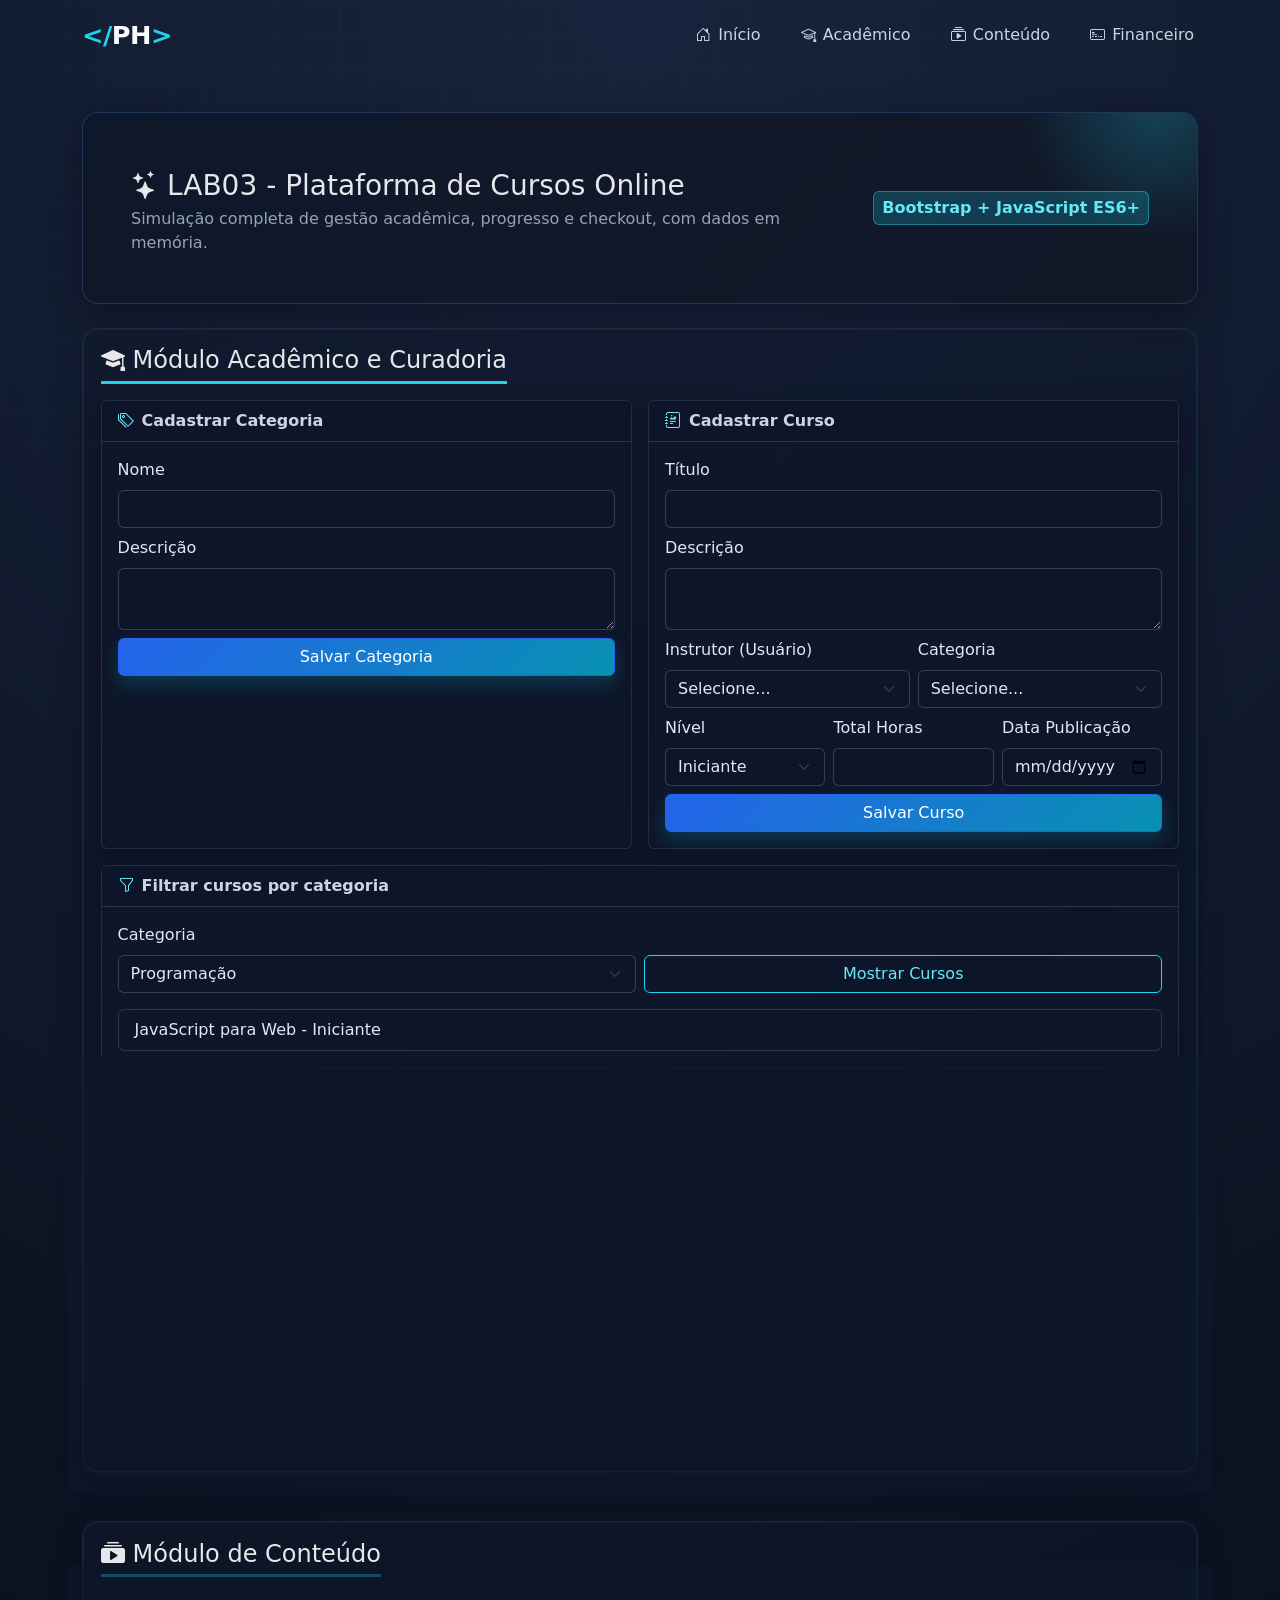
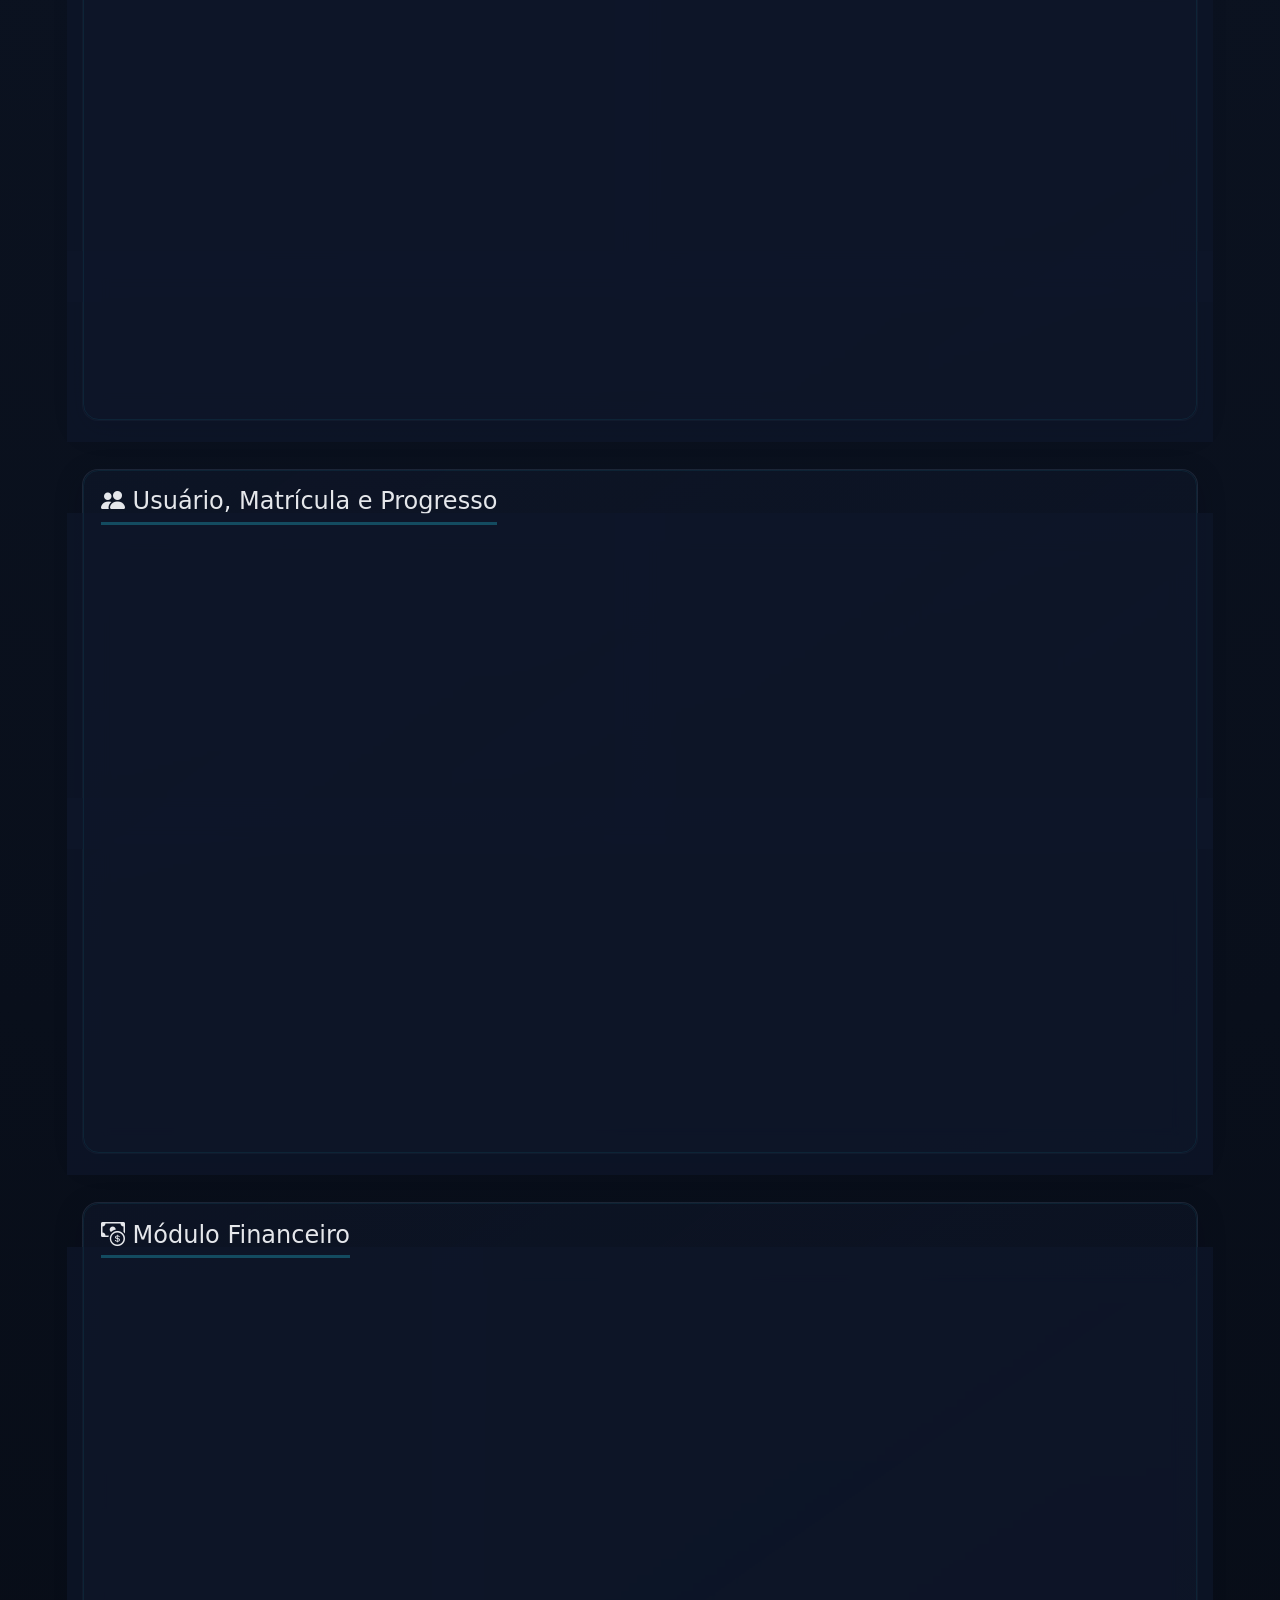
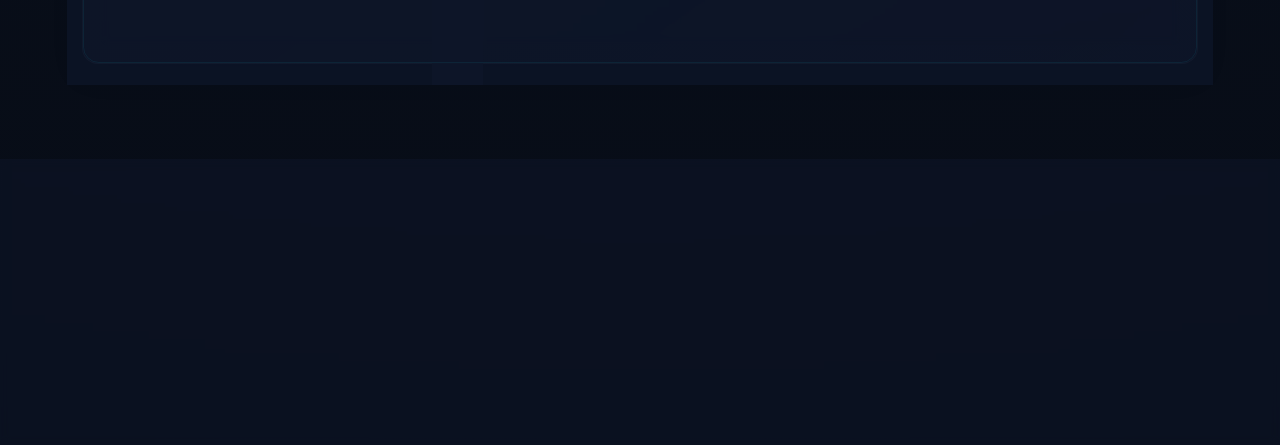
==== index.html @ 4f2972fe "Initial Commit" ====
<!doctype html>
<html lang="pt-BR">
  <head>
    <meta charset="UTF-8" />
    <meta name="viewport" content="width=device-width, initial-scale=1.0" />
    <title>LAB03 - Plataforma de Cursos</title>
    <link
      href="https://cdn.jsdelivr.net/npm/bootstrap@5.3.3/dist/css/bootstrap.min.css"
      rel="stylesheet"
      integrity="sha384-QWTKZyjpPEjISv5WaRU9OFeRpok6YctnYmDr5pNlyT2bRjXh0JMhjY6hW+ALEwIH"
      crossorigin="anonymous"
    />
    <link
      rel="stylesheet"
      href="https://cdn.jsdelivr.net/npm/bootstrap-icons@1.11.3/font/bootstrap-icons.min.css"
    />
    <link rel="stylesheet" href="./styles.css" />
  </head>
  <body class="bg-light">
    <!-- Navbar -->
    <nav id="siteHeader" class="app-header">
      <div class="container app-header-inner">
        <!-- Logo -->
        <a class="app-brand" href="#home" aria-label="Ir para início">
          <span class="brand-accent">&lt;/</span><span class="brand-name">PH</span
          ><span class="brand-accent">&gt;</span>
        </a>

        <!-- Botão mobile -->
        <button id="menuToggle" class="menu-toggle" type="button" aria-label="Alternar navegação">
          <span class="menu-line"></span>
          <span class="menu-line"></span>
          <span class="menu-line"></span>
        </button>

        <!-- Links da navbar -->
        <div id="headerNav" class="header-nav">
          <ul class="header-nav-list">
            <li><a class="header-link" href="#home"><i class="bi bi-house-door"></i><span>Início</span></a></li>
            <li><a class="header-link" href="#academico"><i class="bi bi-mortarboard"></i><span>Acadêmico</span></a></li>
            <li><a class="header-link" href="#conteudo"><i class="bi bi-collection-play"></i><span>Conteúdo</span></a></li>
            <li><a class="header-link" href="#financeiro"><i class="bi bi-credit-card-2-front"></i><span>Financeiro</span></a></li>
          </ul>
        </div>
      </div>
    </nav>

    <!-- Conteúdo principal -->
    <main id="home" class="container py-4">
      <!-- Hero -->
      <header class="mb-4 hero-panel p-4 p-md-5">
        <div class="d-flex flex-column flex-md-row align-items-md-center justify-content-between gap-3">
          <div>
            <h1 class="h3 mb-1 mt-2"><i class="bi bi-stars me-2"></i>LAB03 - Plataforma de Cursos Online</h1>
            <p class="text-secondary mb-0">
              Simulação completa de gestão acadêmica, progresso e checkout, com dados em memória.
            </p>
          </div>
          <span class="badge text-bg-primary p-2 fs-6">Bootstrap + JavaScript ES6+</span>
        </div>
      </header>

      <!-- Seção acadêmica -->
      <section id="academico" class="mb-5">
        <h2 class="h4 mb-3"><i class="bi bi-mortarboard-fill me-2"></i>Módulo Acadêmico e Curadoria</h2>
        <div class="row g-3">
          <div class="col-12 col-lg-6">
            <div class="card h-100">
              <div class="card-header"><i class="bi bi-tags me-2"></i>Cadastrar Categoria</div>
              <div class="card-body">
                <form id="categoriaForm" class="row g-2">
                  <div class="col-12">
                    <label for="categoriaNome" class="form-label">Nome</label>
                    <input id="categoriaNome" class="form-control" required />
                  </div>
                  <div class="col-12">
                    <label for="categoriaDescricao" class="form-label">Descrição</label>
                    <textarea id="categoriaDescricao" class="form-control" rows="2"></textarea>
                  </div>
                  <div class="col-12">
                    <button class="btn btn-primary w-100" type="submit">Salvar Categoria</button>
                  </div>
                </form>
              </div>
            </div>
          </div>

          <div class="col-12 col-lg-6">
            <div class="card h-100">
              <div class="card-header"><i class="bi bi-journal-richtext me-2"></i>Cadastrar Curso</div>
              <div class="card-body">
                <form id="cursoForm" class="row g-2">
                  <div class="col-12">
                    <label for="cursoTitulo" class="form-label">Título</label>
                    <input id="cursoTitulo" class="form-control" required />
                  </div>
                  <div class="col-12">
                    <label for="cursoDescricao" class="form-label">Descrição</label>
                    <textarea id="cursoDescricao" class="form-control" rows="2"></textarea>
                  </div>
                  <div class="col-md-6">
                    <label for="cursoInstrutor" class="form-label">Instrutor (Usuário)</label>
                    <select id="cursoInstrutor" class="form-select" required></select>
                  </div>
                  <div class="col-md-6">
                    <label for="cursoCategoria" class="form-label">Categoria</label>
                    <select id="cursoCategoria" class="form-select" required></select>
                  </div>
                  <div class="col-md-4">
                    <label for="cursoNivel" class="form-label">Nível</label>
                    <select id="cursoNivel" class="form-select">
                      <option>Iniciante</option>
                      <option>Intermediário</option>
                      <option>Avançado</option>
                    </select>
                  </div>
                  <div class="col-md-4">
                    <label for="cursoHoras" class="form-label">Total Horas</label>
                    <input id="cursoHoras" type="number" min="0" step="0.5" class="form-control" />
                  </div>
                  <div class="col-md-4">
                    <label for="cursoData" class="form-label">Data Publicação</label>
                    <input id="cursoData" type="date" class="form-control" />
                  </div>
                  <div class="col-12">
                    <button class="btn btn-primary w-100" type="submit">Salvar Curso</button>
                  </div>
                </form>
              </div>
            </div>
          </div>

          <div class="col-12">
            <div class="card">
              <div class="card-header"><i class="bi bi-funnel me-2"></i>Filtrar cursos por categoria</div>
              <div class="card-body">
                <div class="row g-2 align-items-end">
                  <div class="col-12 col-md-6">
                    <label for="filtroCategoria" class="form-label">Categoria</label>
                    <select id="filtroCategoria" class="form-select"></select>
                  </div>
                  <div class="col-12 col-md-6">
                    <button id="btnFiltrarCursos" class="btn btn-outline-primary w-100" type="button">
                      Mostrar Cursos
                    </button>
                  </div>
                </div>
                <ul id="listaCursosCategoria" class="list-group mt-3"></ul>
              </div>
            </div>
          </div>

          <div class="col-12 col-lg-6">
            <div class="card h-100">
              <div class="card-header"><i class="bi bi-signpost-2 me-2"></i>Cadastrar Trilha</div>
              <div class="card-body">
                <form id="trilhaForm" class="row g-2">
                  <div class="col-12">
                    <label for="trilhaTitulo" class="form-label">Título</label>
                    <input id="trilhaTitulo" class="form-control" required />
                  </div>
                  <div class="col-12">
                    <label for="trilhaDescricao" class="form-label">Descrição</label>
                    <textarea id="trilhaDescricao" class="form-control" rows="2"></textarea>
                  </div>
                  <div class="col-12">
                    <label for="trilhaCategoria" class="form-label">Categoria</label>
                    <select id="trilhaCategoria" class="form-select" required></select>
                  </div>
                  <div class="col-12">
                    <button class="btn btn-primary w-100" type="submit">Salvar Trilha</button>
                  </div>
                </form>
              </div>
            </div>
          </div>

          <div class="col-12 col-lg-6">
            <div class="card h-100">
              <div class="card-header"><i class="bi bi-diagram-3 me-2"></i>Associar Curso à Trilha</div>
              <div class="card-body">
                <form id="trilhaCursoForm" class="row g-2">
                  <div class="col-md-5">
                    <label for="assocTrilha" class="form-label">Trilha</label>
                    <select id="assocTrilha" class="form-select" required></select>
                  </div>
                  <div class="col-md-5">
                    <label for="assocCurso" class="form-label">Curso</label>
                    <select id="assocCurso" class="form-select" required></select>
                  </div>
                  <div class="col-md-2">
                    <label for="assocOrdem" class="form-label">Ordem</label>
                    <input id="assocOrdem" type="number" min="1" class="form-control" required />
                  </div>
                  <div class="col-12">
                    <button class="btn btn-primary w-100" type="submit">Associar</button>
                  </div>
                </form>
                <ul id="listaTrilhaCursos" class="list-group mt-3"></ul>
              </div>
            </div>
          </div>
        </div>
      </section>

      <!-- Seção de conteúdo -->
      <section id="conteudo" class="mb-5">
        <h2 class="h4 mb-3"><i class="bi bi-collection-play-fill me-2"></i>Módulo de Conteúdo</h2>
        <div class="row g-3">
          <div class="col-12 col-lg-6">
            <div class="card h-100">
              <div class="card-header"><i class="bi bi-folder2-open me-2"></i>Adicionar Módulo</div>
              <div class="card-body">
                <form id="moduloForm" class="row g-2">
                  <div class="col-md-6">
                    <label for="moduloCurso" class="form-label">Curso</label>
                    <select id="moduloCurso" class="form-select" required></select>
                  </div>
                  <div class="col-md-4">
                    <label for="moduloTitulo" class="form-label">Título</label>
                    <input id="moduloTitulo" class="form-control" required />
                  </div>
                  <div class="col-md-2">
                    <label for="moduloOrdem" class="form-label">Ordem</label>
                    <input id="moduloOrdem" type="number" min="1" class="form-control" required />
                  </div>
                  <div class="col-12">
                    <button class="btn btn-primary w-100" type="submit">Adicionar Módulo</button>
                  </div>
                </form>
              </div>
            </div>
          </div>

          <div class="col-12 col-lg-6">
            <div class="card h-100">
              <div class="card-header"><i class="bi bi-play-circle me-2"></i>Adicionar Aula</div>
              <div class="card-body">
                <form id="aulaForm" class="row g-2">
                  <div class="col-md-5">
                    <label for="aulaModulo" class="form-label">Módulo</label>
                    <select id="aulaModulo" class="form-select" required></select>
                  </div>
                  <div class="col-md-3">
                    <label for="aulaTitulo" class="form-label">Título</label>
                    <input id="aulaTitulo" class="form-control" required />
                  </div>
                  <div class="col-md-2">
                    <label for="aulaTipo" class="form-label">Tipo</label>
                    <select id="aulaTipo" class="form-select">
                      <option>Vídeo</option>
                      <option>Texto</option>
                      <option>Quiz</option>
                    </select>
                  </div>
                  <div class="col-md-2">
                    <label for="aulaOrdem" class="form-label">Ordem</label>
                    <input id="aulaOrdem" type="number" min="1" class="form-control" required />
                  </div>
                  <div class="col-md-8">
                    <label for="aulaUrl" class="form-label">URL Conteúdo</label>
                    <input id="aulaUrl" type="url" class="form-control" required />
                  </div>
                  <div class="col-md-4">
                    <label for="aulaDuracao" class="form-label">Duração (min)</label>
                    <input id="aulaDuracao" type="number" min="1" class="form-control" required />
                  </div>
                  <div class="col-12">
                    <button class="btn btn-primary w-100" type="submit">Adicionar Aula</button>
                  </div>
                </form>
              </div>
            </div>
          </div>

          <div class="col-12">
            <div class="card">
              <div class="card-header"><i class="bi bi-diagram-2 me-2"></i>Estrutura do Curso (Módulos e Aulas)</div>
              <div class="card-body">
                <div class="table-responsive">
                  <table class="table table-sm align-middle">
                    <thead>
                      <tr>
                        <th>Curso</th>
                        <th>Módulo</th>
                        <th>Aula</th>
                        <th>Tipo</th>
                        <th>Ordem</th>
                        <th>Duração</th>
                      </tr>
                    </thead>
                    <tbody id="tabelaConteudoBody"></tbody>
                  </table>
                </div>
              </div>
            </div>
          </div>
        </div>
      </section>

      <!-- Seção de usuários -->
      <section id="usuarios" class="mb-5">
        <h2 class="h4 mb-3"><i class="bi bi-people-fill me-2"></i>Usuário, Matrícula e Progresso</h2>
        <div class="row g-3">
          <div class="col-12 col-lg-6">
            <div class="card h-100">
              <div class="card-header"><i class="bi bi-person-plus me-2"></i>Cadastro de Usuário</div>
              <div class="card-body">
                <form id="usuarioForm" class="row g-2">
                  <div class="col-12">
                    <label for="usuarioNome" class="form-label">Nome completo</label>
                    <input id="usuarioNome" class="form-control" required />
                  </div>
                  <div class="col-md-7">
                    <label for="usuarioEmail" class="form-label">E-mail</label>
                    <input id="usuarioEmail" type="email" class="form-control" required />
                  </div>
                  <div class="col-md-5">
                    <label for="usuarioSenha" class="form-label">Senha</label>
                    <input id="usuarioSenha" type="password" minlength="6" class="form-control" required />
                  </div>
                  <div class="col-12">
                    <button class="btn btn-primary w-100" type="submit">Cadastrar Usuário</button>
                  </div>
                </form>
              </div>
            </div>
          </div>

          <div class="col-12 col-lg-6">
            <div class="card h-100">
              <div class="card-header"><i class="bi bi-person-check me-2"></i>Matrícula em Curso</div>
              <div class="card-body">
                <form id="matriculaForm" class="row g-2">
                  <div class="col-md-6">
                    <label for="matriculaUsuario" class="form-label">Usuário</label>
                    <select id="matriculaUsuario" class="form-select" required></select>
                  </div>
                  <div class="col-md-6">
                    <label for="matriculaCurso" class="form-label">Curso</label>
                    <select id="matriculaCurso" class="form-select" required></select>
                  </div>
                  <div class="col-12">
                    <button class="btn btn-primary w-100" type="submit">Matricular</button>
                  </div>
                </form>
                <ul id="listaMatriculas" class="list-group mt-3"></ul>
              </div>
            </div>
          </div>

          <div class="col-12">
            <div class="card">
              <div class="card-header"><i class="bi bi-award me-2"></i>Controle de Progresso e Certificado</div>
              <div class="card-body">
                <form id="progressoForm" class="row g-2 mb-3">
                  <div class="col-md-4">
                    <label for="progressoUsuario" class="form-label">Usuário</label>
                    <select id="progressoUsuario" class="form-select" required></select>
                  </div>
                  <div class="col-md-4">
                    <label for="progressoAula" class="form-label">Aula</label>
                    <select id="progressoAula" class="form-select" required></select>
                  </div>
                  <div class="col-md-4">
                    <label for="progressoStatus" class="form-label">Status</label>
                    <select id="progressoStatus" class="form-select">
                      <option>Concluído</option>
                      <option>Em andamento</option>
                    </select>
                  </div>
                  <div class="col-12">
                    <button class="btn btn-primary w-100" type="submit">Atualizar Progresso</button>
                  </div>
                </form>

                <div class="table-responsive mb-3">
                  <table class="table table-sm">
                    <thead>
                      <tr>
                        <th>Usuário</th>
                        <th>Aula</th>
                        <th>Status</th>
                        <th>Conclusão</th>
                      </tr>
                    </thead>
                    <tbody id="tabelaProgressoBody"></tbody>
                  </table>
                </div>

                <button
                  type="button"
                  class="btn btn-success"
                  data-bs-toggle="modal"
                  data-bs-target="#certificadoModal"
                >
                  Gerar Certificado
                </button>
              </div>
            </div>
          </div>
        </div>
      </section>

      <!-- Seção financeira -->
      <section id="financeiro" class="mb-5">
        <h2 class="h4 mb-3"><i class="bi bi-cash-coin me-2"></i>Módulo Financeiro</h2>
        <div class="row g-3">
          <div class="col-12 col-lg-4">
            <div class="card h-100">
              <div class="card-header"><i class="bi bi-card-checklist me-2"></i>Cadastrar Plano</div>
              <div class="card-body">
                <form id="planoForm" class="row g-2">
                  <div class="col-12">
                    <label for="planoNome" class="form-label">Nome</label>
                    <input id="planoNome" class="form-control" required />
                  </div>
                  <div class="col-12">
                    <label for="planoDescricao" class="form-label">Descrição</label>
                    <textarea id="planoDescricao" class="form-control" rows="2"></textarea>
                  </div>
                  <div class="col-6">
                    <label for="planoPreco" class="form-label">Preço</label>
                    <input id="planoPreco" type="number" min="0" step="0.01" class="form-control" required />
                  </div>
                  <div class="col-6">
                    <label for="planoDuracao" class="form-label">Meses</label>
                    <input id="planoDuracao" type="number" min="1" class="form-control" required />
                  </div>
                  <div class="col-12">
                    <button class="btn btn-primary w-100" type="submit">Salvar Plano</button>
                  </div>
                </form>
              </div>
            </div>
          </div>

          <div class="col-12 col-lg-8">
            <div class="card h-100">
              <div class="card-header"><i class="bi bi-bag-check me-2"></i>Checkout (Assinatura e Pagamento)</div>
              <div class="card-body">
                <form id="checkoutForm" class="row g-2">
                  <div class="col-md-4">
                    <label for="checkoutUsuario" class="form-label">Usuário</label>
                    <select id="checkoutUsuario" class="form-select" required></select>
                  </div>
                  <div class="col-md-4">
                    <label for="checkoutPlano" class="form-label">Plano</label>
                    <select id="checkoutPlano" class="form-select" required></select>
                  </div>
                  <div class="col-md-4">
                    <label for="checkoutMetodo" class="form-label">Método de pagamento</label>
                    <select id="checkoutMetodo" class="form-select">
                      <option>PIX</option>
                      <option>Cartão</option>
                      <option>Boleto</option>
                    </select>
                  </div>
                  <div class="col-12">
                    <button class="btn btn-primary w-100" type="submit"><i class="bi bi-shield-check me-2"></i>Finalizar Checkout</button>
                  </div>
                </form>

                <div class="table-responsive mt-3">
                  <table class="table table-sm">
                    <thead>
                      <tr>
                        <th>Usuário</th>
                        <th>Plano</th>
                        <th>Valor</th>
                        <th>Método</th>
                        <th>Transação</th>
                        <th>Data</th>
                      </tr>
                    </thead>
                    <tbody id="tabelaPagamentosBody"></tbody>
                  </table>
                </div>
              </div>
            </div>
          </div>
        </div>
      </section>
    </main>

    <!-- Footer -->
    <footer class="site-footer mt-4">
      <div class="container py-5">
        <div class="row g-4 align-items-center">
          <!-- Logo -->
          <div class="col-12 col-md-4 text-center text-md-start">
            <a class="footer-brand" href="#home" aria-label="Ir para início">
              <span class="brand-accent">&lt;/</span>PH<span class="brand-accent">&gt;</span>
            </a>
          </div>

          <!-- Navegação -->
          <div class="col-12 col-md-4">
            <nav aria-label="Navegação do rodapé">
              <ul class="footer-nav">
                <li><a href="#home">Início</a></li>
                <li><a href="#academico">Acadêmico</a></li>
                <li><a href="#conteudo">Conteúdo</a></li>
                <li><a href="#financeiro">Financeiro</a></li>
              </ul>
            </nav>
          </div>

          <!-- Redes sociais -->
          <div class="col-12 col-md-4">
            <div class="footer-social">
              <a href="https://github.com/PhTheDev" target="_blank" rel="noopener noreferrer" aria-label="GitHub">
                <i class="bi bi-github" aria-hidden="true"></i>
              </a>
              <a
                href="https://www.linkedin.com/in/pedro-henrique-faria-6b22932a7/"
                target="_blank"
                rel="noopener noreferrer"
                aria-label="LinkedIn"
              >
                <i class="bi bi-linkedin" aria-hidden="true"></i>
              </a>
              <a
                href="https://www.instagram.com/phfaria02/"
                target="_blank"
                rel="noopener noreferrer"
                aria-label="Instagram"
              >
                <i class="bi bi-instagram" aria-hidden="true"></i>
              </a>
            </div>
          </div>
        </div>

        <!-- Copyright -->
        <div class="footer-copy">
          <p class="mb-1">© <span id="currentYear"></span> Pedro Henrique. Todos os direitos reservados.</p>
          <p class="mb-0 small">Desenvolvido com <span class="footer-heart">❤</span> usando HTML, CSS e JavaScript <br> para o trabalho de Tecnologia de Construcao de Software <br> do 7° periodo do curso de Engenharia da Computação</p>
        </div>
      </div>
    </footer>

    <!-- Modal de certificado -->
    <div class="modal fade" id="certificadoModal" tabindex="-1" aria-hidden="true">
      <div class="modal-dialog modal-dialog-centered">
        <div class="modal-content">
          <div class="modal-header">
            <h3 class="modal-title h5">Certificado</h3>
            <button type="button" class="btn-close" data-bs-dismiss="modal" aria-label="Fechar"></button>
          </div>
          <div class="modal-body">
            <form id="certificadoForm" class="row g-2 mb-3">
              <div class="col-12">
                <label for="certificadoUsuario" class="form-label">Usuário</label>
                <select id="certificadoUsuario" class="form-select" required></select>
              </div>
              <div class="col-12">
                <label for="certificadoCurso" class="form-label">Curso</label>
                <select id="certificadoCurso" class="form-select" required></select>
              </div>
              <div class="col-12">
                <button class="btn btn-success w-100" type="submit"><i class="bi bi-patch-check me-2"></i>Emitir Certificado</button>
              </div>
            </form>
            <div id="certificadoOutput" class="border rounded p-3 bg-light-subtle small"></div>
          </div>
        </div>
      </div>
    </div>

    <script
      src="https://cdn.jsdelivr.net/npm/bootstrap@5.3.3/dist/js/bootstrap.bundle.min.js"
      integrity="sha384-YvpcrYf0tY3lHB60NNkmXc5s9fDVZLESaAA55NDzOxhy9GkcIdslK1eN7N6jIeHz"
      crossorigin="anonymous"
    ></script>
    <script src="./app.js"></script>
  </body>
</html>
---- styles.css ----
:root {
  --accent: #22d3ee;
  --accent-strong: #06b6d4;
  --bg-deep: #070c16;
  --bg-card: rgba(15, 23, 42, 0.72);
  --text-main: #e2e8f0;
  --text-muted: #94a3b8;
  --border-soft: rgba(100, 116, 139, 0.3);
}

* {
  scrollbar-width: thin;
  scrollbar-color: rgba(34, 211, 238, 0.45) rgba(15, 23, 42, 0.35);
}

body {
  min-height: 100vh;
  background: radial-gradient(circle at top, #18243d 0%, #0b1220 45%, #070c16 100%);
  color: #e5e7eb;
  padding-top: 88px;
}

body::before {
  content: "";
  position: fixed;
  inset: 0;
  pointer-events: none;
  background-image: linear-gradient(rgba(148, 163, 184, 0.04) 1px, transparent 1px),
    linear-gradient(90deg, rgba(148, 163, 184, 0.04) 1px, transparent 1px);
  background-size: 34px 34px;
  mask-image: radial-gradient(circle at 30% 0%, #000 0%, transparent 70%);
}

.app-header {
  position: fixed;
  top: 0;
  left: 0;
  right: 0;
  z-index: 1050;
  background: transparent;
  border-bottom: 1px solid transparent;
  transition: background-color 0.3s ease, backdrop-filter 0.3s ease, border-color 0.3s ease;
}

.app-header.is-scrolled,
.app-header.is-open {
  background: rgba(17, 24, 39, 0.9);
  backdrop-filter: blur(8px);
  border-bottom-color: rgba(51, 65, 85, 0.7);
}

.app-header-inner {
  display: flex;
  align-items: center;
  justify-content: space-between;
  padding-top: 1rem;
  padding-bottom: 1rem;
}

.app-brand {
  position: relative;
  display: inline-flex;
  align-items: center;
  font-size: clamp(1.5rem, 2vw, 1.9rem);
  font-weight: 700;
  letter-spacing: -0.02em;
  color: #f8fafc;
  text-decoration: none;
}

.brand-accent {
  color: #22d3ee;
  transition: color 0.3s ease;
}

.brand-name {
  color: #f8fafc;
  transition: color 0.3s ease;
}

.app-brand:hover .brand-accent {
  color: #f8fafc;
}

.app-brand:hover .brand-name {
  color: #22d3ee;
}

.app-brand::after {
  content: "";
  position: absolute;
  left: 0;
  bottom: -4px;
  width: 0;
  height: 2px;
  background: #22d3ee;
  transition: width 0.3s ease;
}

.app-brand:hover::after {
  width: 100%;
}

.menu-toggle {
  display: none;
  width: 2.75rem;
  height: 2.75rem;
  padding: 0;
  border: 0;
  border-radius: 0.65rem;
  background: transparent;
  align-items: center;
  justify-content: center;
  flex-direction: column;
  gap: 0.34rem;
}

.menu-toggle:hover {
  background: rgba(30, 41, 59, 0.5);
}

.menu-line {
  display: block;
  width: 1.35rem;
  height: 2px;
  border-radius: 999px;
  background: #f8fafc;
  transition: transform 0.3s ease, opacity 0.3s ease;
}

.app-header.is-open .menu-line:nth-child(1) {
  transform: translateY(6px) rotate(45deg);
}

.app-header.is-open .menu-line:nth-child(2) {
  opacity: 0;
}

.app-header.is-open .menu-line:nth-child(3) {
  transform: translateY(-6px) rotate(-45deg);
}

.header-nav {
  display: block;
}

.header-nav-list {
  display: flex;
  align-items: center;
  gap: 2rem;
  margin: 0;
  padding: 0;
  list-style: none;
}

.header-link {
  position: relative;
  display: inline-flex;
  align-items: center;
  gap: 0.45rem;
  padding: 0.4rem 0.25rem;
  color: #cbd5e1;
  text-decoration: none;
  transition: color 0.3s ease;
}

.header-link:hover {
  color: #ffffff;
}

.header-link::after {
  content: "";
  position: absolute;
  left: 0;
  bottom: 0;
  width: 0;
  height: 2px;
  background: #22d3ee;
  transition: width 0.3s ease;
}

.header-link:hover::after {
  width: 100%;
}

.header-link i {
  font-size: 0.95rem;
}

main.container {
  position: relative;
  z-index: 1;
}

section {
  position: relative;
  padding: 1.1rem;
  border: 1px solid rgba(71, 85, 105, 0.28);
  border-radius: 1rem;
  background: linear-gradient(145deg, rgba(15, 23, 42, 0.62), rgba(15, 23, 42, 0.45));
  box-shadow: 0 8px 28px rgba(2, 6, 23, 0.24);
}

section::after {
  content: "";
  position: absolute;
  inset: 0;
  border-radius: inherit;
  border: 1px solid rgba(34, 211, 238, 0.08);
  pointer-events: none;
}

@media (max-width: 767.98px) {
  body {
    padding-top: 78px;
  }

  .menu-toggle {
    display: inline-flex;
  }

  .header-nav {
    display: none;
    width: 100%;
    margin-top: 0.85rem;
  }

  .header-nav.is-open {
    display: block;
  }

  .header-nav-list {
    flex-direction: column;
    align-items: stretch;
    gap: 0.3rem;
  }

  .header-link {
    width: 100%;
    padding: 0.6rem 0.8rem;
    border-radius: 0.55rem;
    text-align: center;
  }

  .header-link:hover {
    background: rgba(30, 41, 59, 0.45);
  }

  section {
    padding: 0.9rem;
    border-radius: 0.85rem;
  }
}

.logo-mark {
  display: inline-flex;
  align-items: center;
  justify-content: center;
  padding: 0.2rem 0.55rem;
  border-radius: 999px;
  border: 1px solid rgba(34, 211, 238, 0.7);
  background-color: rgba(34, 211, 238, 0.15);
  color: #67e8f9;
  font-family: Consolas, "Courier New", monospace;
  font-size: 0.88rem;
  letter-spacing: 0.02em;
}

.hero-panel {
  border-radius: 1rem;
  border: 1px solid rgba(96, 165, 250, 0.22);
  background: linear-gradient(135deg, rgba(15, 23, 42, 0.95), rgba(17, 24, 39, 0.92));
  box-shadow: 0 10px 32px rgba(2, 6, 23, 0.45);
  position: relative;
  overflow: hidden;
}

.hero-panel::before {
  content: "";
  position: absolute;
  width: 320px;
  height: 320px;
  right: -120px;
  top: -170px;
  border-radius: 50%;
  background: radial-gradient(circle, rgba(34, 211, 238, 0.24), transparent 60%);
  pointer-events: none;
}

.hero-logo {
  display: inline-block;
  padding: 0.3rem 0.75rem;
  border-radius: 999px;
  background: rgba(34, 211, 238, 0.16);
  color: #67e8f9;
  font-weight: 700;
  font-family: Consolas, "Courier New", monospace;
}

section > h2 {
  display: inline-block;
  margin-bottom: 1rem;
  padding-bottom: 0.35rem;
  color: #c7d2fe;
  border-bottom: 3px solid #22d3ee;
}

.card-header {
  font-weight: 600;
  color: #cbd5e1;
  background: rgba(15, 23, 42, 0.78);
  border-bottom: 1px solid rgba(100, 116, 139, 0.35);
}

.card-header i {
  color: #67e8f9;
}

.card {
  border: 1px solid rgba(100, 116, 139, 0.25);
  background: rgba(15, 23, 42, 0.72);
  box-shadow: 0 6px 22px rgba(2, 6, 23, 0.35);
  backdrop-filter: blur(4px);
  transition: transform 0.28s ease, box-shadow 0.28s ease, border-color 0.28s ease;
}

.card:hover {
  transform: translateY(-3px);
  border-color: rgba(34, 211, 238, 0.38);
  box-shadow: 0 14px 34px rgba(2, 6, 23, 0.44);
}

.card .form-label,
.card p,
.card th,
.card td,
.card .list-group-item {
  color: #e2e8f0;
}

.text-secondary {
  color: #94a3b8 !important;
}

.badge.text-bg-primary {
  background: rgba(34, 211, 238, 0.2) !important;
  color: #67e8f9 !important;
  border: 1px solid rgba(34, 211, 238, 0.45);
}

.btn-primary {
  background: linear-gradient(135deg, #2563eb, #0891b2);
  border-color: #2563eb;
  box-shadow: 0 8px 18px rgba(8, 145, 178, 0.28);
  transition: transform 0.2s ease, box-shadow 0.2s ease;
}

.btn-primary:hover,
.btn-primary:focus {
  background: linear-gradient(135deg, #1d4ed8, #0e7490);
  border-color: #1d4ed8;
  transform: translateY(-1px);
  box-shadow: 0 10px 20px rgba(8, 145, 178, 0.33);
}

.btn-outline-primary {
  color: #67e8f9;
  border-color: #22d3ee;
}

.btn-outline-primary:hover {
  color: #082f49;
  background: #22d3ee;
  border-color: #22d3ee;
}

.btn-success {
  background: linear-gradient(135deg, #16a34a, #0d9488);
  border-color: #16a34a;
}

.btn-success:hover,
.btn-success:focus {
  background: linear-gradient(135deg, #15803d, #0f766e);
  border-color: #15803d;
}

.form-control,
.form-select {
  color: #e2e8f0;
  background-color: rgba(15, 23, 42, 0.82);
  border-color: rgba(100, 116, 139, 0.45);
  transition: border-color 0.2s ease, box-shadow 0.2s ease, background-color 0.2s ease;
}

.form-control::placeholder {
  color: #94a3b8;
}

.form-control:focus,
.form-select:focus {
  color: #e2e8f0;
  background-color: rgba(15, 23, 42, 0.95);
  border-color: #22d3ee;
  box-shadow: 0 0 0 0.25rem rgba(34, 211, 238, 0.18);
}

.list-group-item {
  background: rgba(15, 23, 42, 0.62);
  border-color: rgba(100, 116, 139, 0.35);
  transition: background-color 0.22s ease, border-color 0.22s ease;
}

.list-group-item:hover {
  background: rgba(30, 41, 59, 0.7);
  border-color: rgba(34, 211, 238, 0.35);
}

.table {
  --bs-table-bg: transparent;
  --bs-table-striped-bg: rgba(148, 163, 184, 0.06);
  --bs-table-color: #e2e8f0;
  --bs-table-border-color: rgba(100, 116, 139, 0.3);
}

.table thead th {
  color: #bae6fd;
  font-weight: 600;
  border-bottom-width: 1px;
}

.table tbody tr {
  transition: background-color 0.2s ease;
}

.table tbody tr:hover {
  background-color: rgba(34, 211, 238, 0.08);
}

.modal-content {
  border: 1px solid rgba(100, 116, 139, 0.45);
  background: linear-gradient(145deg, rgba(15, 23, 42, 0.95), rgba(17, 24, 39, 0.94));
  color: var(--text-main);
}

.modal-header,
.modal-footer {
  border-color: rgba(100, 116, 139, 0.35);
}

.btn-close {
  filter: invert(1) brightness(1.6);
}

.alert {
  border: 1px solid var(--border-soft);
  background: rgba(15, 23, 42, 0.82);
  color: var(--text-main);
  box-shadow: 0 8px 26px rgba(2, 6, 23, 0.35);
}

.alert-success {
  border-color: rgba(20, 184, 166, 0.5);
}

.alert-warning {
  border-color: rgba(245, 158, 11, 0.55);
}

#certificadoOutput:empty::before {
  content: "Nenhum certificado emitido ainda.";
  color: #94a3b8;
}

#certificadoOutput {
  background: rgba(15, 23, 42, 0.68) !important;
  border-color: rgba(100, 116, 139, 0.4) !important;
  color: #e2e8f0;
}

.site-footer {
  border-top: 1px solid rgba(51, 65, 85, 0.55);
  background: rgba(15, 23, 42, 0.5);
  backdrop-filter: blur(5px);
}

.footer-brand {
  color: #f8fafc;
  font-size: 1.65rem;
  font-weight: 700;
  text-decoration: none;
  letter-spacing: -0.02em;
}

.footer-brand:hover {
  color: #f8fafc;
}

.footer-nav {
  display: flex;
  align-items: center;
  justify-content: center;
  gap: 1.2rem;
  margin: 0;
  padding: 0;
  list-style: none;
}

.footer-nav a {
  color: #94a3b8;
  text-decoration: none;
  transition: color 0.25s ease;
}

.footer-nav a:hover {
  color: var(--accent);
}

.footer-social {
  display: flex;
  justify-content: center;
  gap: 0.9rem;
}

.footer-social a {
  display: inline-flex;
  align-items: center;
  justify-content: center;
  width: 2.5rem;
  height: 2.5rem;
  border-radius: 999px;
  color: #94a3b8;
  border: 1px solid rgba(71, 85, 105, 0.7);
  background: rgba(15, 23, 42, 0.45);
  transition: transform 0.2s ease, color 0.25s ease, border-color 0.25s ease, background 0.25s ease;
}

.footer-social a:hover {
  transform: translateY(-2px) scale(1.06);
  color: var(--accent);
  border-color: rgba(34, 211, 238, 0.65);
  background: rgba(8, 47, 73, 0.55);
}

.footer-social i {
  font-size: 1.2rem;
  line-height: 1;
}

.footer-copy {
  margin-top: 2rem;
  padding-top: 1.5rem;
  border-top: 1px solid rgba(51, 65, 85, 0.55);
  text-align: center;
  color: #94a3b8;
}

.footer-heart {
  color: var(--accent);
}

@media (max-width: 767.98px) {
  .footer-nav {
    flex-wrap: wrap;
    gap: 0.8rem 1rem;
  }
}

@media (prefers-reduced-motion: reduce) {
  * {
    animation: none !important;
    transition: none !important;
    scroll-behavior: auto !important;
  }
}
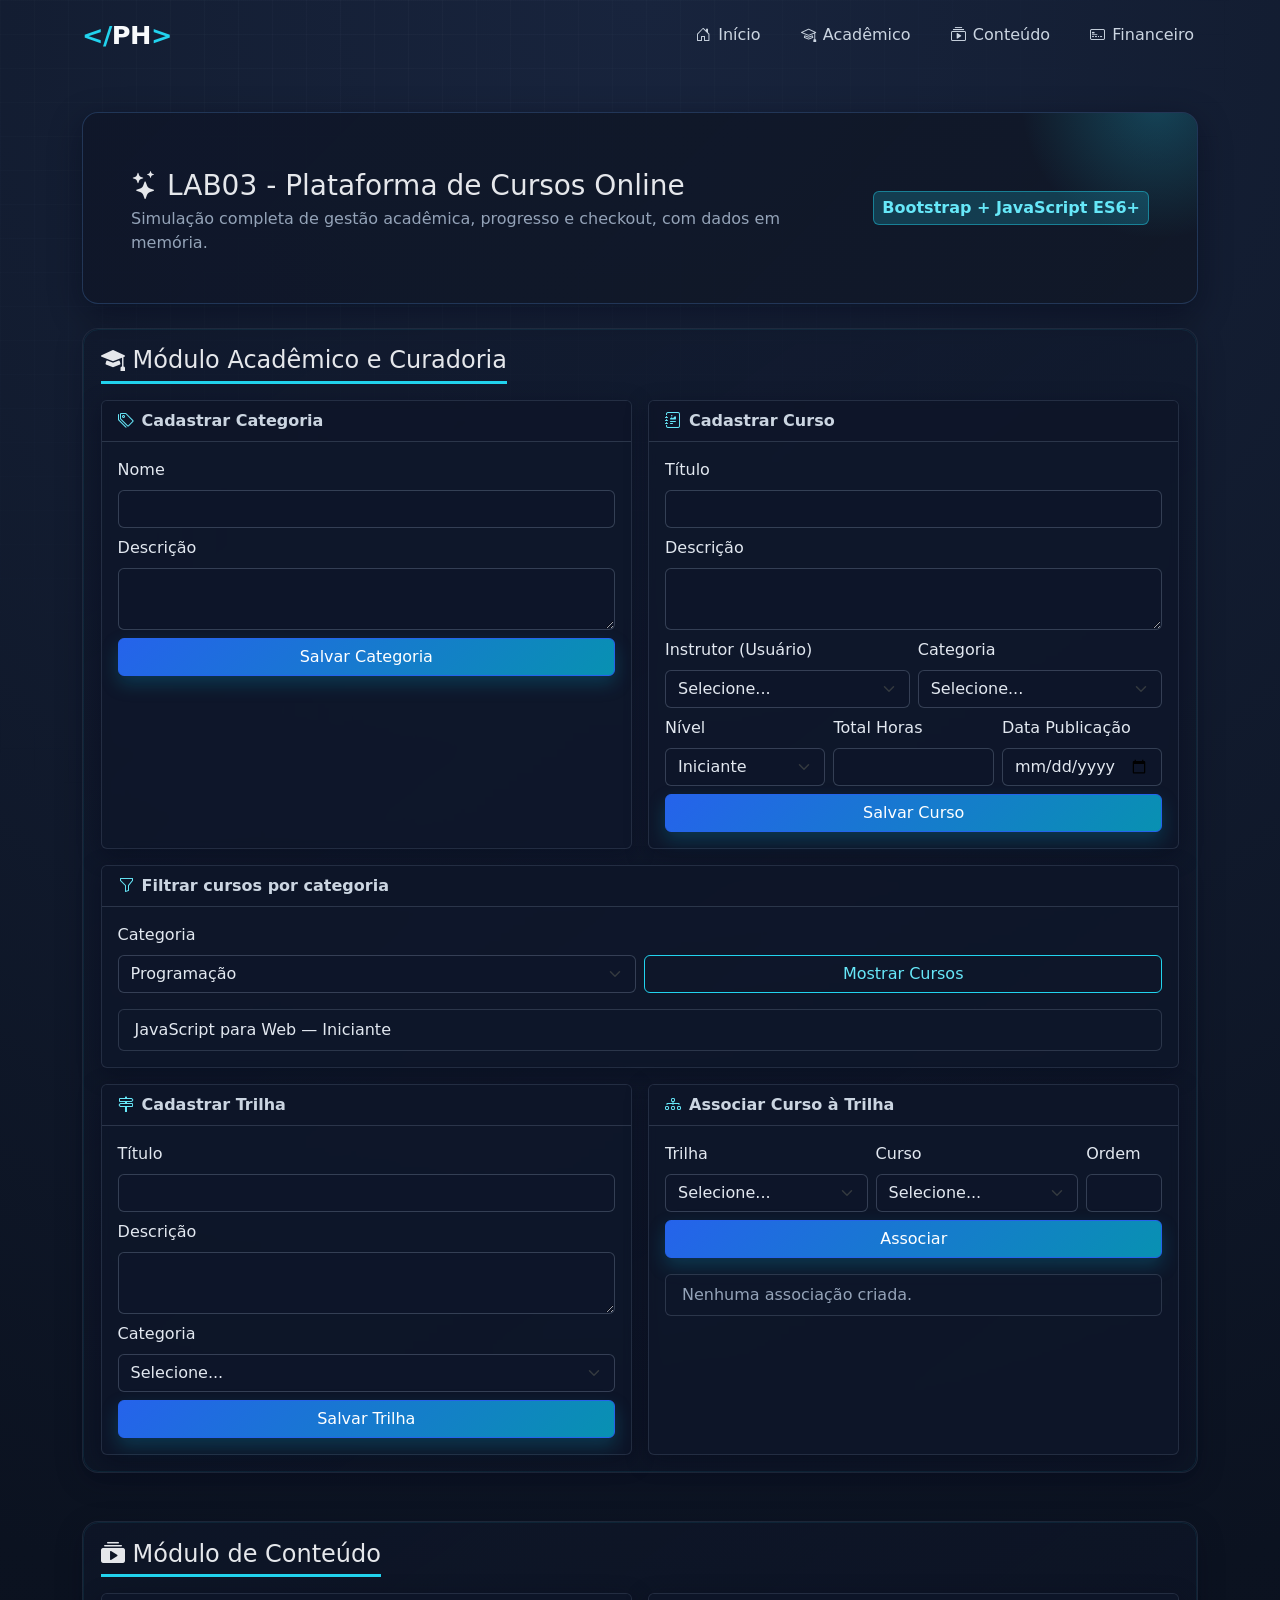
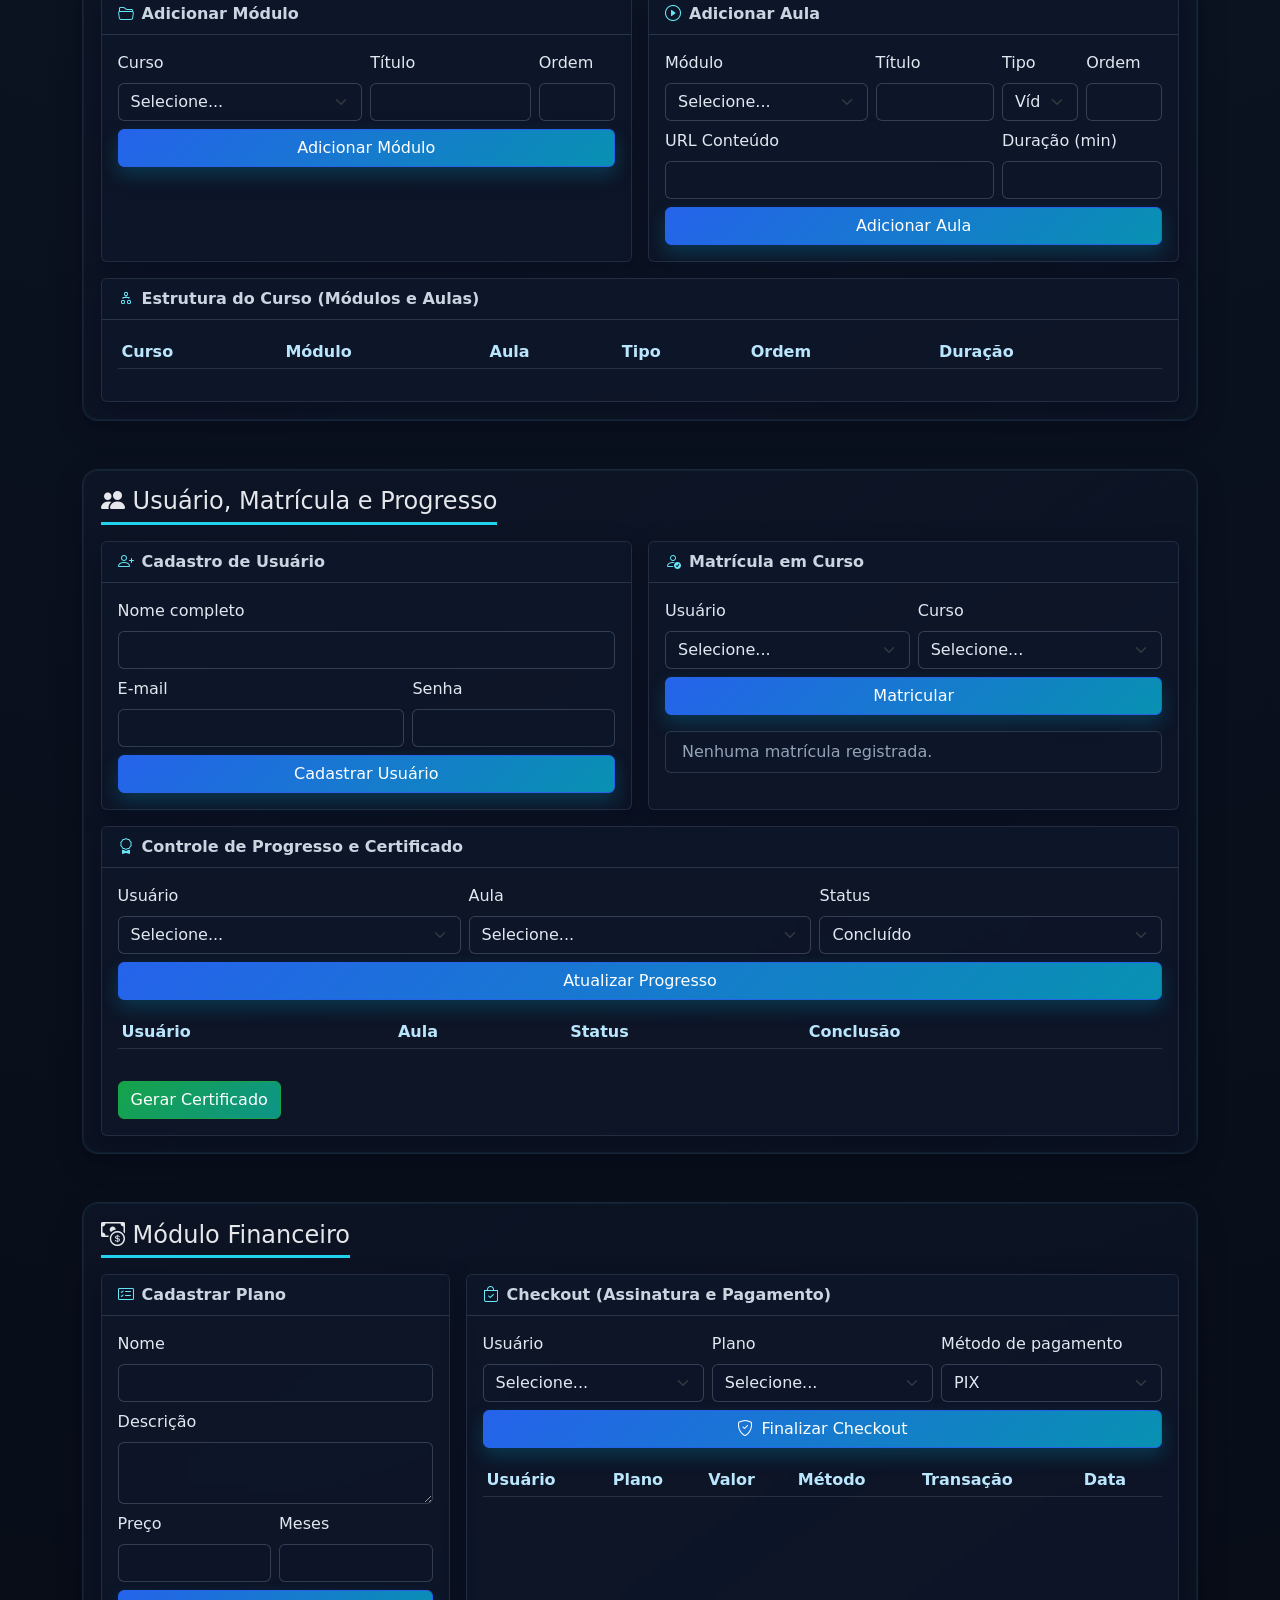
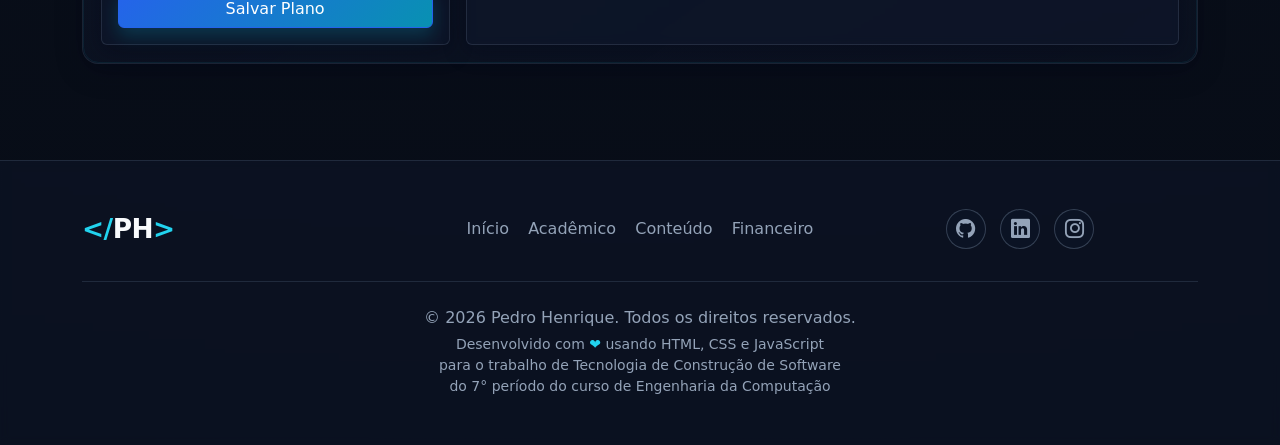
==== commit 46c8b676: "feat: implement core platform architecture with models, controllers, and services for course managem" ====
--- a/index.html
+++ b/index.html
@@ -1,578 +1,562 @@
 <!doctype html>
 <html lang="pt-BR">
-  <head>
+
+<head>
     <meta charset="UTF-8" />
     <meta name="viewport" content="width=device-width, initial-scale=1.0" />
     <title>LAB03 - Plataforma de Cursos</title>
-    <link
-      href="https://cdn.jsdelivr.net/npm/bootstrap@5.3.3/dist/css/bootstrap.min.css"
-      rel="stylesheet"
-      integrity="sha384-QWTKZyjpPEjISv5WaRU9OFeRpok6YctnYmDr5pNlyT2bRjXh0JMhjY6hW+ALEwIH"
-      crossorigin="anonymous"
-    />
-    <link
-      rel="stylesheet"
-      href="https://cdn.jsdelivr.net/npm/bootstrap-icons@1.11.3/font/bootstrap-icons.min.css"
-    />
+    <link href="https://cdn.jsdelivr.net/npm/bootstrap@5.3.3/dist/css/bootstrap.min.css" rel="stylesheet"
+        integrity="sha384-QWTKZyjpPEjISv5WaRU9OFeRpok6YctnYmDr5pNlyT2bRjXh0JMhjY6hW+ALEwIH" crossorigin="anonymous" />
+    <link rel="stylesheet" href="https://cdn.jsdelivr.net/npm/bootstrap-icons@1.11.3/font/bootstrap-icons.min.css" />
     <link rel="stylesheet" href="./styles.css" />
-  </head>
-  <body class="bg-light">
+</head>
+
+<body class="bg-light">
     <!-- Navbar -->
     <nav id="siteHeader" class="app-header">
-      <div class="container app-header-inner">
-        <!-- Logo -->
-        <a class="app-brand" href="#home" aria-label="Ir para início">
-          <span class="brand-accent">&lt;/</span><span class="brand-name">PH</span
-          ><span class="brand-accent">&gt;</span>
-        </a>
-
-        <!-- Botão mobile -->
-        <button id="menuToggle" class="menu-toggle" type="button" aria-label="Alternar navegação">
-          <span class="menu-line"></span>
-          <span class="menu-line"></span>
-          <span class="menu-line"></span>
-        </button>
-
-        <!-- Links da navbar -->
-        <div id="headerNav" class="header-nav">
-          <ul class="header-nav-list">
-            <li><a class="header-link" href="#home"><i class="bi bi-house-door"></i><span>Início</span></a></li>
-            <li><a class="header-link" href="#academico"><i class="bi bi-mortarboard"></i><span>Acadêmico</span></a></li>
-            <li><a class="header-link" href="#conteudo"><i class="bi bi-collection-play"></i><span>Conteúdo</span></a></li>
-            <li><a class="header-link" href="#financeiro"><i class="bi bi-credit-card-2-front"></i><span>Financeiro</span></a></li>
-          </ul>
+        <div class="container app-header-inner">
+            <a class="app-brand" href="#home" aria-label="Ir para início">
+                <span class="brand-accent">&lt;/</span><span class="brand-name">PH</span><span
+                    class="brand-accent">&gt;</span>
+            </a>
+            <button id="menuToggle" class="menu-toggle" type="button" aria-label="Alternar navegação">
+                <span class="menu-line"></span>
+                <span class="menu-line"></span>
+                <span class="menu-line"></span>
+            </button>
+            <div id="headerNav" class="header-nav">
+                <ul class="header-nav-list">
+                    <li><a class="header-link" href="#home"><i class="bi bi-house-door"></i><span>Início</span></a></li>
+                    <li><a class="header-link" href="#academico"><i
+                                class="bi bi-mortarboard"></i><span>Acadêmico</span></a></li>
+                    <li><a class="header-link" href="#conteudo"><i
+                                class="bi bi-collection-play"></i><span>Conteúdo</span></a></li>
+                    <li><a class="header-link" href="#financeiro"><i
+                                class="bi bi-credit-card-2-front"></i><span>Financeiro</span></a></li>
+                </ul>
+            </div>
         </div>
-      </div>
     </nav>
 
-    <!-- Conteúdo principal -->
     <main id="home" class="container py-4">
-      <!-- Hero -->
-      <header class="mb-4 hero-panel p-4 p-md-5">
-        <div class="d-flex flex-column flex-md-row align-items-md-center justify-content-between gap-3">
-          <div>
-            <h1 class="h3 mb-1 mt-2"><i class="bi bi-stars me-2"></i>LAB03 - Plataforma de Cursos Online</h1>
-            <p class="text-secondary mb-0">
-              Simulação completa de gestão acadêmica, progresso e checkout, com dados em memória.
-            </p>
-          </div>
-          <span class="badge text-bg-primary p-2 fs-6">Bootstrap + JavaScript ES6+</span>
-        </div>
-      </header>
-
-      <!-- Seção acadêmica -->
-      <section id="academico" class="mb-5">
-        <h2 class="h4 mb-3"><i class="bi bi-mortarboard-fill me-2"></i>Módulo Acadêmico e Curadoria</h2>
-        <div class="row g-3">
-          <div class="col-12 col-lg-6">
-            <div class="card h-100">
-              <div class="card-header"><i class="bi bi-tags me-2"></i>Cadastrar Categoria</div>
-              <div class="card-body">
-                <form id="categoriaForm" class="row g-2">
-                  <div class="col-12">
-                    <label for="categoriaNome" class="form-label">Nome</label>
-                    <input id="categoriaNome" class="form-control" required />
-                  </div>
-                  <div class="col-12">
-                    <label for="categoriaDescricao" class="form-label">Descrição</label>
-                    <textarea id="categoriaDescricao" class="form-control" rows="2"></textarea>
-                  </div>
-                  <div class="col-12">
-                    <button class="btn btn-primary w-100" type="submit">Salvar Categoria</button>
-                  </div>
-                </form>
-              </div>
-            </div>
-          </div>
-
-          <div class="col-12 col-lg-6">
-            <div class="card h-100">
-              <div class="card-header"><i class="bi bi-journal-richtext me-2"></i>Cadastrar Curso</div>
-              <div class="card-body">
-                <form id="cursoForm" class="row g-2">
-                  <div class="col-12">
-                    <label for="cursoTitulo" class="form-label">Título</label>
-                    <input id="cursoTitulo" class="form-control" required />
-                  </div>
-                  <div class="col-12">
-                    <label for="cursoDescricao" class="form-label">Descrição</label>
-                    <textarea id="cursoDescricao" class="form-control" rows="2"></textarea>
-                  </div>
-                  <div class="col-md-6">
-                    <label for="cursoInstrutor" class="form-label">Instrutor (Usuário)</label>
-                    <select id="cursoInstrutor" class="form-select" required></select>
-                  </div>
-                  <div class="col-md-6">
-                    <label for="cursoCategoria" class="form-label">Categoria</label>
-                    <select id="cursoCategoria" class="form-select" required></select>
-                  </div>
-                  <div class="col-md-4">
-                    <label for="cursoNivel" class="form-label">Nível</label>
-                    <select id="cursoNivel" class="form-select">
-                      <option>Iniciante</option>
-                      <option>Intermediário</option>
-                      <option>Avançado</option>
-                    </select>
-                  </div>
-                  <div class="col-md-4">
-                    <label for="cursoHoras" class="form-label">Total Horas</label>
-                    <input id="cursoHoras" type="number" min="0" step="0.5" class="form-control" />
-                  </div>
-                  <div class="col-md-4">
-                    <label for="cursoData" class="form-label">Data Publicação</label>
-                    <input id="cursoData" type="date" class="form-control" />
-                  </div>
-                  <div class="col-12">
-                    <button class="btn btn-primary w-100" type="submit">Salvar Curso</button>
-                  </div>
-                </form>
-              </div>
-            </div>
-          </div>
-
-          <div class="col-12">
-            <div class="card">
-              <div class="card-header"><i class="bi bi-funnel me-2"></i>Filtrar cursos por categoria</div>
-              <div class="card-body">
-                <div class="row g-2 align-items-end">
-                  <div class="col-12 col-md-6">
-                    <label for="filtroCategoria" class="form-label">Categoria</label>
-                    <select id="filtroCategoria" class="form-select"></select>
-                  </div>
-                  <div class="col-12 col-md-6">
-                    <button id="btnFiltrarCursos" class="btn btn-outline-primary w-100" type="button">
-                      Mostrar Cursos
-                    </button>
-                  </div>
-                </div>
-                <ul id="listaCursosCategoria" class="list-group mt-3"></ul>
-              </div>
-            </div>
-          </div>
-
-          <div class="col-12 col-lg-6">
-            <div class="card h-100">
-              <div class="card-header"><i class="bi bi-signpost-2 me-2"></i>Cadastrar Trilha</div>
-              <div class="card-body">
-                <form id="trilhaForm" class="row g-2">
-                  <div class="col-12">
-                    <label for="trilhaTitulo" class="form-label">Título</label>
-                    <input id="trilhaTitulo" class="form-control" required />
-                  </div>
-                  <div class="col-12">
-                    <label for="trilhaDescricao" class="form-label">Descrição</label>
-                    <textarea id="trilhaDescricao" class="form-control" rows="2"></textarea>
-                  </div>
-                  <div class="col-12">
-                    <label for="trilhaCategoria" class="form-label">Categoria</label>
-                    <select id="trilhaCategoria" class="form-select" required></select>
-                  </div>
-                  <div class="col-12">
-                    <button class="btn btn-primary w-100" type="submit">Salvar Trilha</button>
-                  </div>
-                </form>
-              </div>
-            </div>
-          </div>
-
-          <div class="col-12 col-lg-6">
-            <div class="card h-100">
-              <div class="card-header"><i class="bi bi-diagram-3 me-2"></i>Associar Curso à Trilha</div>
-              <div class="card-body">
-                <form id="trilhaCursoForm" class="row g-2">
-                  <div class="col-md-5">
-                    <label for="assocTrilha" class="form-label">Trilha</label>
-                    <select id="assocTrilha" class="form-select" required></select>
-                  </div>
-                  <div class="col-md-5">
-                    <label for="assocCurso" class="form-label">Curso</label>
-                    <select id="assocCurso" class="form-select" required></select>
-                  </div>
-                  <div class="col-md-2">
-                    <label for="assocOrdem" class="form-label">Ordem</label>
-                    <input id="assocOrdem" type="number" min="1" class="form-control" required />
-                  </div>
-                  <div class="col-12">
-                    <button class="btn btn-primary w-100" type="submit">Associar</button>
-                  </div>
-                </form>
-                <ul id="listaTrilhaCursos" class="list-group mt-3"></ul>
-              </div>
-            </div>
-          </div>
-        </div>
-      </section>
-
-      <!-- Seção de conteúdo -->
-      <section id="conteudo" class="mb-5">
-        <h2 class="h4 mb-3"><i class="bi bi-collection-play-fill me-2"></i>Módulo de Conteúdo</h2>
-        <div class="row g-3">
-          <div class="col-12 col-lg-6">
-            <div class="card h-100">
-              <div class="card-header"><i class="bi bi-folder2-open me-2"></i>Adicionar Módulo</div>
-              <div class="card-body">
-                <form id="moduloForm" class="row g-2">
-                  <div class="col-md-6">
-                    <label for="moduloCurso" class="form-label">Curso</label>
-                    <select id="moduloCurso" class="form-select" required></select>
-                  </div>
-                  <div class="col-md-4">
-                    <label for="moduloTitulo" class="form-label">Título</label>
-                    <input id="moduloTitulo" class="form-control" required />
-                  </div>
-                  <div class="col-md-2">
-                    <label for="moduloOrdem" class="form-label">Ordem</label>
-                    <input id="moduloOrdem" type="number" min="1" class="form-control" required />
-                  </div>
-                  <div class="col-12">
-                    <button class="btn btn-primary w-100" type="submit">Adicionar Módulo</button>
-                  </div>
-                </form>
-              </div>
-            </div>
-          </div>
-
-          <div class="col-12 col-lg-6">
-            <div class="card h-100">
-              <div class="card-header"><i class="bi bi-play-circle me-2"></i>Adicionar Aula</div>
-              <div class="card-body">
-                <form id="aulaForm" class="row g-2">
-                  <div class="col-md-5">
-                    <label for="aulaModulo" class="form-label">Módulo</label>
-                    <select id="aulaModulo" class="form-select" required></select>
-                  </div>
-                  <div class="col-md-3">
-                    <label for="aulaTitulo" class="form-label">Título</label>
-                    <input id="aulaTitulo" class="form-control" required />
-                  </div>
-                  <div class="col-md-2">
-                    <label for="aulaTipo" class="form-label">Tipo</label>
-                    <select id="aulaTipo" class="form-select">
-                      <option>Vídeo</option>
-                      <option>Texto</option>
-                      <option>Quiz</option>
-                    </select>
-                  </div>
-                  <div class="col-md-2">
-                    <label for="aulaOrdem" class="form-label">Ordem</label>
-                    <input id="aulaOrdem" type="number" min="1" class="form-control" required />
-                  </div>
-                  <div class="col-md-8">
-                    <label for="aulaUrl" class="form-label">URL Conteúdo</label>
-                    <input id="aulaUrl" type="url" class="form-control" required />
-                  </div>
-                  <div class="col-md-4">
-                    <label for="aulaDuracao" class="form-label">Duração (min)</label>
-                    <input id="aulaDuracao" type="number" min="1" class="form-control" required />
-                  </div>
-                  <div class="col-12">
-                    <button class="btn btn-primary w-100" type="submit">Adicionar Aula</button>
-                  </div>
-                </form>
-              </div>
-            </div>
-          </div>
-
-          <div class="col-12">
-            <div class="card">
-              <div class="card-header"><i class="bi bi-diagram-2 me-2"></i>Estrutura do Curso (Módulos e Aulas)</div>
-              <div class="card-body">
-                <div class="table-responsive">
-                  <table class="table table-sm align-middle">
-                    <thead>
-                      <tr>
-                        <th>Curso</th>
-                        <th>Módulo</th>
-                        <th>Aula</th>
-                        <th>Tipo</th>
-                        <th>Ordem</th>
-                        <th>Duração</th>
-                      </tr>
-                    </thead>
-                    <tbody id="tabelaConteudoBody"></tbody>
-                  </table>
-                </div>
-              </div>
-            </div>
-          </div>
-        </div>
-      </section>
-
-      <!-- Seção de usuários -->
-      <section id="usuarios" class="mb-5">
-        <h2 class="h4 mb-3"><i class="bi bi-people-fill me-2"></i>Usuário, Matrícula e Progresso</h2>
-        <div class="row g-3">
-          <div class="col-12 col-lg-6">
-            <div class="card h-100">
-              <div class="card-header"><i class="bi bi-person-plus me-2"></i>Cadastro de Usuário</div>
-              <div class="card-body">
-                <form id="usuarioForm" class="row g-2">
-                  <div class="col-12">
-                    <label for="usuarioNome" class="form-label">Nome completo</label>
-                    <input id="usuarioNome" class="form-control" required />
-                  </div>
-                  <div class="col-md-7">
-                    <label for="usuarioEmail" class="form-label">E-mail</label>
-                    <input id="usuarioEmail" type="email" class="form-control" required />
-                  </div>
-                  <div class="col-md-5">
-                    <label for="usuarioSenha" class="form-label">Senha</label>
-                    <input id="usuarioSenha" type="password" minlength="6" class="form-control" required />
-                  </div>
-                  <div class="col-12">
-                    <button class="btn btn-primary w-100" type="submit">Cadastrar Usuário</button>
-                  </div>
-                </form>
-              </div>
-            </div>
-          </div>
-
-          <div class="col-12 col-lg-6">
-            <div class="card h-100">
-              <div class="card-header"><i class="bi bi-person-check me-2"></i>Matrícula em Curso</div>
-              <div class="card-body">
-                <form id="matriculaForm" class="row g-2">
-                  <div class="col-md-6">
-                    <label for="matriculaUsuario" class="form-label">Usuário</label>
-                    <select id="matriculaUsuario" class="form-select" required></select>
-                  </div>
-                  <div class="col-md-6">
-                    <label for="matriculaCurso" class="form-label">Curso</label>
-                    <select id="matriculaCurso" class="form-select" required></select>
-                  </div>
-                  <div class="col-12">
-                    <button class="btn btn-primary w-100" type="submit">Matricular</button>
-                  </div>
-                </form>
-                <ul id="listaMatriculas" class="list-group mt-3"></ul>
-              </div>
-            </div>
-          </div>
-
-          <div class="col-12">
-            <div class="card">
-              <div class="card-header"><i class="bi bi-award me-2"></i>Controle de Progresso e Certificado</div>
-              <div class="card-body">
-                <form id="progressoForm" class="row g-2 mb-3">
-                  <div class="col-md-4">
-                    <label for="progressoUsuario" class="form-label">Usuário</label>
-                    <select id="progressoUsuario" class="form-select" required></select>
-                  </div>
-                  <div class="col-md-4">
-                    <label for="progressoAula" class="form-label">Aula</label>
-                    <select id="progressoAula" class="form-select" required></select>
-                  </div>
-                  <div class="col-md-4">
-                    <label for="progressoStatus" class="form-label">Status</label>
-                    <select id="progressoStatus" class="form-select">
-                      <option>Concluído</option>
-                      <option>Em andamento</option>
-                    </select>
-                  </div>
-                  <div class="col-12">
-                    <button class="btn btn-primary w-100" type="submit">Atualizar Progresso</button>
-                  </div>
-                </form>
-
-                <div class="table-responsive mb-3">
-                  <table class="table table-sm">
-                    <thead>
-                      <tr>
-                        <th>Usuário</th>
-                        <th>Aula</th>
-                        <th>Status</th>
-                        <th>Conclusão</th>
-                      </tr>
-                    </thead>
-                    <tbody id="tabelaProgressoBody"></tbody>
-                  </table>
-                </div>
-
-                <button
-                  type="button"
-                  class="btn btn-success"
-                  data-bs-toggle="modal"
-                  data-bs-target="#certificadoModal"
-                >
-                  Gerar Certificado
-                </button>
-              </div>
-            </div>
-          </div>
-        </div>
-      </section>
-
-      <!-- Seção financeira -->
-      <section id="financeiro" class="mb-5">
-        <h2 class="h4 mb-3"><i class="bi bi-cash-coin me-2"></i>Módulo Financeiro</h2>
-        <div class="row g-3">
-          <div class="col-12 col-lg-4">
-            <div class="card h-100">
-              <div class="card-header"><i class="bi bi-card-checklist me-2"></i>Cadastrar Plano</div>
-              <div class="card-body">
-                <form id="planoForm" class="row g-2">
-                  <div class="col-12">
-                    <label for="planoNome" class="form-label">Nome</label>
-                    <input id="planoNome" class="form-control" required />
-                  </div>
-                  <div class="col-12">
-                    <label for="planoDescricao" class="form-label">Descrição</label>
-                    <textarea id="planoDescricao" class="form-control" rows="2"></textarea>
-                  </div>
-                  <div class="col-6">
-                    <label for="planoPreco" class="form-label">Preço</label>
-                    <input id="planoPreco" type="number" min="0" step="0.01" class="form-control" required />
-                  </div>
-                  <div class="col-6">
-                    <label for="planoDuracao" class="form-label">Meses</label>
-                    <input id="planoDuracao" type="number" min="1" class="form-control" required />
-                  </div>
-                  <div class="col-12">
-                    <button class="btn btn-primary w-100" type="submit">Salvar Plano</button>
-                  </div>
-                </form>
-              </div>
-            </div>
-          </div>
-
-          <div class="col-12 col-lg-8">
-            <div class="card h-100">
-              <div class="card-header"><i class="bi bi-bag-check me-2"></i>Checkout (Assinatura e Pagamento)</div>
-              <div class="card-body">
-                <form id="checkoutForm" class="row g-2">
-                  <div class="col-md-4">
-                    <label for="checkoutUsuario" class="form-label">Usuário</label>
-                    <select id="checkoutUsuario" class="form-select" required></select>
-                  </div>
-                  <div class="col-md-4">
-                    <label for="checkoutPlano" class="form-label">Plano</label>
-                    <select id="checkoutPlano" class="form-select" required></select>
-                  </div>
-                  <div class="col-md-4">
-                    <label for="checkoutMetodo" class="form-label">Método de pagamento</label>
-                    <select id="checkoutMetodo" class="form-select">
-                      <option>PIX</option>
-                      <option>Cartão</option>
-                      <option>Boleto</option>
-                    </select>
-                  </div>
-                  <div class="col-12">
-                    <button class="btn btn-primary w-100" type="submit"><i class="bi bi-shield-check me-2"></i>Finalizar Checkout</button>
-                  </div>
-                </form>
-
-                <div class="table-responsive mt-3">
-                  <table class="table table-sm">
-                    <thead>
-                      <tr>
-                        <th>Usuário</th>
-                        <th>Plano</th>
-                        <th>Valor</th>
-                        <th>Método</th>
-                        <th>Transação</th>
-                        <th>Data</th>
-                      </tr>
-                    </thead>
-                    <tbody id="tabelaPagamentosBody"></tbody>
-                  </table>
-                </div>
-              </div>
-            </div>
-          </div>
-        </div>
-      </section>
+        <!-- Hero -->
+        <header class="mb-4 hero-panel p-4 p-md-5">
+            <div class="d-flex flex-column flex-md-row align-items-md-center justify-content-between gap-3">
+                <div>
+                    <h1 class="h3 mb-1 mt-2"><i class="bi bi-stars me-2"></i>LAB03 - Plataforma de Cursos Online</h1>
+                    <p class="text-secondary mb-0">Simulação completa de gestão acadêmica, progresso e checkout, com
+                        dados em memória.</p>
+                </div>
+                <span class="badge text-bg-primary p-2 fs-6">Bootstrap + JavaScript ES6+</span>
+            </div>
+        </header>
+
+        <!-- Módulo Acadêmico -->
+        <section id="academico" class="mb-5">
+            <h2 class="h4 mb-3"><i class="bi bi-mortarboard-fill me-2"></i>Módulo Acadêmico e Curadoria</h2>
+            <div class="row g-3">
+
+                <div class="col-12 col-lg-6">
+                    <div class="card h-100">
+                        <div class="card-header"><i class="bi bi-tags me-2"></i>Cadastrar Categoria</div>
+                        <div class="card-body">
+                            <form id="categoriaForm" class="row g-2">
+                                <div class="col-12">
+                                    <label for="categoriaNome" class="form-label">Nome</label>
+                                    <input id="categoriaNome" class="form-control" required />
+                                </div>
+                                <div class="col-12">
+                                    <label for="categoriaDescricao" class="form-label">Descrição</label>
+                                    <textarea id="categoriaDescricao" class="form-control" rows="2"></textarea>
+                                </div>
+                                <div class="col-12">
+                                    <button class="btn btn-primary w-100" type="submit">Salvar Categoria</button>
+                                </div>
+                            </form>
+                        </div>
+                    </div>
+                </div>
+
+                <div class="col-12 col-lg-6">
+                    <div class="card h-100">
+                        <div class="card-header"><i class="bi bi-journal-richtext me-2"></i>Cadastrar Curso</div>
+                        <div class="card-body">
+                            <form id="cursoForm" class="row g-2">
+                                <div class="col-12">
+                                    <label for="cursoTitulo" class="form-label">Título</label>
+                                    <input id="cursoTitulo" class="form-control" required />
+                                </div>
+                                <div class="col-12">
+                                    <label for="cursoDescricao" class="form-label">Descrição</label>
+                                    <textarea id="cursoDescricao" class="form-control" rows="2"></textarea>
+                                </div>
+                                <div class="col-md-6">
+                                    <label for="cursoInstrutor" class="form-label">Instrutor (Usuário)</label>
+                                    <select id="cursoInstrutor" class="form-select" required></select>
+                                </div>
+                                <div class="col-md-6">
+                                    <label for="cursoCategoria" class="form-label">Categoria</label>
+                                    <select id="cursoCategoria" class="form-select" required></select>
+                                </div>
+                                <div class="col-md-4">
+                                    <label for="cursoNivel" class="form-label">Nível</label>
+                                    <select id="cursoNivel" class="form-select">
+                                        <option>Iniciante</option>
+                                        <option>Intermediário</option>
+                                        <option>Avançado</option>
+                                    </select>
+                                </div>
+                                <div class="col-md-4">
+                                    <label for="cursoHoras" class="form-label">Total Horas</label>
+                                    <input id="cursoHoras" type="number" min="0" step="0.5" class="form-control" />
+                                </div>
+                                <div class="col-md-4">
+                                    <label for="cursoData" class="form-label">Data Publicação</label>
+                                    <input id="cursoData" type="date" class="form-control" />
+                                </div>
+                                <div class="col-12">
+                                    <button class="btn btn-primary w-100" type="submit">Salvar Curso</button>
+                                </div>
+                            </form>
+                        </div>
+                    </div>
+                </div>
+
+                <div class="col-12">
+                    <div class="card">
+                        <div class="card-header"><i class="bi bi-funnel me-2"></i>Filtrar cursos por categoria</div>
+                        <div class="card-body">
+                            <div class="row g-2 align-items-end">
+                                <div class="col-12 col-md-6">
+                                    <label for="filtroCategoria" class="form-label">Categoria</label>
+                                    <select id="filtroCategoria" class="form-select"></select>
+                                </div>
+                                <div class="col-12 col-md-6">
+                                    <button id="btnFiltrarCursos" class="btn btn-outline-primary w-100"
+                                        type="button">Mostrar Cursos</button>
+                                </div>
+                            </div>
+                            <ul id="listaCursosCategoria" class="list-group mt-3"></ul>
+                        </div>
+                    </div>
+                </div>
+
+                <div class="col-12 col-lg-6">
+                    <div class="card h-100">
+                        <div class="card-header"><i class="bi bi-signpost-2 me-2"></i>Cadastrar Trilha</div>
+                        <div class="card-body">
+                            <form id="trilhaForm" class="row g-2">
+                                <div class="col-12">
+                                    <label for="trilhaTitulo" class="form-label">Título</label>
+                                    <input id="trilhaTitulo" class="form-control" required />
+                                </div>
+                                <div class="col-12">
+                                    <label for="trilhaDescricao" class="form-label">Descrição</label>
+                                    <textarea id="trilhaDescricao" class="form-control" rows="2"></textarea>
+                                </div>
+                                <div class="col-12">
+                                    <label for="trilhaCategoria" class="form-label">Categoria</label>
+                                    <select id="trilhaCategoria" class="form-select" required></select>
+                                </div>
+                                <div class="col-12">
+                                    <button class="btn btn-primary w-100" type="submit">Salvar Trilha</button>
+                                </div>
+                            </form>
+                        </div>
+                    </div>
+                </div>
+
+                <div class="col-12 col-lg-6">
+                    <div class="card h-100">
+                        <div class="card-header"><i class="bi bi-diagram-3 me-2"></i>Associar Curso à Trilha</div>
+                        <div class="card-body">
+                            <form id="trilhaCursoForm" class="row g-2">
+                                <div class="col-md-5">
+                                    <label for="assocTrilha" class="form-label">Trilha</label>
+                                    <select id="assocTrilha" class="form-select" required></select>
+                                </div>
+                                <div class="col-md-5">
+                                    <label for="assocCurso" class="form-label">Curso</label>
+                                    <select id="assocCurso" class="form-select" required></select>
+                                </div>
+                                <div class="col-md-2">
+                                    <label for="assocOrdem" class="form-label">Ordem</label>
+                                    <input id="assocOrdem" type="number" min="1" class="form-control" required />
+                                </div>
+                                <div class="col-12">
+                                    <button class="btn btn-primary w-100" type="submit">Associar</button>
+                                </div>
+                            </form>
+                            <ul id="listaTrilhaCursos" class="list-group mt-3"></ul>
+                        </div>
+                    </div>
+                </div>
+            </div>
+        </section>
+
+        <!-- Módulo Conteúdo -->
+        <section id="conteudo" class="mb-5">
+            <h2 class="h4 mb-3"><i class="bi bi-collection-play-fill me-2"></i>Módulo de Conteúdo</h2>
+            <div class="row g-3">
+                <div class="col-12 col-lg-6">
+                    <div class="card h-100">
+                        <div class="card-header"><i class="bi bi-folder2-open me-2"></i>Adicionar Módulo</div>
+                        <div class="card-body">
+                            <form id="moduloForm" class="row g-2">
+                                <div class="col-md-6">
+                                    <label for="moduloCurso" class="form-label">Curso</label>
+                                    <select id="moduloCurso" class="form-select" required></select>
+                                </div>
+                                <div class="col-md-4">
+                                    <label for="moduloTitulo" class="form-label">Título</label>
+                                    <input id="moduloTitulo" class="form-control" required />
+                                </div>
+                                <div class="col-md-2">
+                                    <label for="moduloOrdem" class="form-label">Ordem</label>
+                                    <input id="moduloOrdem" type="number" min="1" class="form-control" required />
+                                </div>
+                                <div class="col-12">
+                                    <button class="btn btn-primary w-100" type="submit">Adicionar Módulo</button>
+                                </div>
+                            </form>
+                        </div>
+                    </div>
+                </div>
+
+                <div class="col-12 col-lg-6">
+                    <div class="card h-100">
+                        <div class="card-header"><i class="bi bi-play-circle me-2"></i>Adicionar Aula</div>
+                        <div class="card-body">
+                            <form id="aulaForm" class="row g-2">
+                                <div class="col-md-5">
+                                    <label for="aulaModulo" class="form-label">Módulo</label>
+                                    <select id="aulaModulo" class="form-select" required></select>
+                                </div>
+                                <div class="col-md-3">
+                                    <label for="aulaTitulo" class="form-label">Título</label>
+                                    <input id="aulaTitulo" class="form-control" required />
+                                </div>
+                                <div class="col-md-2">
+                                    <label for="aulaTipo" class="form-label">Tipo</label>
+                                    <select id="aulaTipo" class="form-select">
+                                        <option>Vídeo</option>
+                                        <option>Texto</option>
+                                        <option>Quiz</option>
+                                    </select>
+                                </div>
+                                <div class="col-md-2">
+                                    <label for="aulaOrdem" class="form-label">Ordem</label>
+                                    <input id="aulaOrdem" type="number" min="1" class="form-control" required />
+                                </div>
+                                <div class="col-md-8">
+                                    <label for="aulaUrl" class="form-label">URL Conteúdo</label>
+                                    <input id="aulaUrl" type="url" class="form-control" required />
+                                </div>
+                                <div class="col-md-4">
+                                    <label for="aulaDuracao" class="form-label">Duração (min)</label>
+                                    <input id="aulaDuracao" type="number" min="1" class="form-control" required />
+                                </div>
+                                <div class="col-12">
+                                    <button class="btn btn-primary w-100" type="submit">Adicionar Aula</button>
+                                </div>
+                            </form>
+                        </div>
+                    </div>
+                </div>
+
+                <div class="col-12">
+                    <div class="card">
+                        <div class="card-header"><i class="bi bi-diagram-2 me-2"></i>Estrutura do Curso (Módulos e
+                            Aulas)</div>
+                        <div class="card-body">
+                            <div class="table-responsive">
+                                <table class="table table-sm align-middle">
+                                    <thead>
+                                        <tr>
+                                            <th>Curso</th>
+                                            <th>Módulo</th>
+                                            <th>Aula</th>
+                                            <th>Tipo</th>
+                                            <th>Ordem</th>
+                                            <th>Duração</th>
+                                        </tr>
+                                    </thead>
+                                    <tbody id="tabelaConteudoBody"></tbody>
+                                </table>
+                            </div>
+                        </div>
+                    </div>
+                </div>
+            </div>
+        </section>
+
+        <!-- Módulo Usuários -->
+        <section id="usuarios" class="mb-5">
+            <h2 class="h4 mb-3"><i class="bi bi-people-fill me-2"></i>Usuário, Matrícula e Progresso</h2>
+            <div class="row g-3">
+                <div class="col-12 col-lg-6">
+                    <div class="card h-100">
+                        <div class="card-header"><i class="bi bi-person-plus me-2"></i>Cadastro de Usuário</div>
+                        <div class="card-body">
+                            <form id="usuarioForm" class="row g-2">
+                                <div class="col-12">
+                                    <label for="usuarioNome" class="form-label">Nome completo</label>
+                                    <input id="usuarioNome" class="form-control" required />
+                                </div>
+                                <div class="col-md-7">
+                                    <label for="usuarioEmail" class="form-label">E-mail</label>
+                                    <input id="usuarioEmail" type="email" class="form-control" required />
+                                </div>
+                                <div class="col-md-5">
+                                    <label for="usuarioSenha" class="form-label">Senha</label>
+                                    <input id="usuarioSenha" type="password" minlength="6" class="form-control"
+                                        required />
+                                </div>
+                                <div class="col-12">
+                                    <button class="btn btn-primary w-100" type="submit">Cadastrar Usuário</button>
+                                </div>
+                            </form>
+                        </div>
+                    </div>
+                </div>
+
+                <div class="col-12 col-lg-6">
+                    <div class="card h-100">
+                        <div class="card-header"><i class="bi bi-person-check me-2"></i>Matrícula em Curso</div>
+                        <div class="card-body">
+                            <form id="matriculaForm" class="row g-2">
+                                <div class="col-md-6">
+                                    <label for="matriculaUsuario" class="form-label">Usuário</label>
+                                    <select id="matriculaUsuario" class="form-select" required></select>
+                                </div>
+                                <div class="col-md-6">
+                                    <label for="matriculaCurso" class="form-label">Curso</label>
+                                    <select id="matriculaCurso" class="form-select" required></select>
+                                </div>
+                                <div class="col-12">
+                                    <button class="btn btn-primary w-100" type="submit">Matricular</button>
+                                </div>
+                            </form>
+                            <ul id="listaMatriculas" class="list-group mt-3"></ul>
+                        </div>
+                    </div>
+                </div>
+
+                <div class="col-12">
+                    <div class="card">
+                        <div class="card-header"><i class="bi bi-award me-2"></i>Controle de Progresso e Certificado
+                        </div>
+                        <div class="card-body">
+                            <form id="progressoForm" class="row g-2 mb-3">
+                                <div class="col-md-4">
+                                    <label for="progressoUsuario" class="form-label">Usuário</label>
+                                    <select id="progressoUsuario" class="form-select" required></select>
+                                </div>
+                                <div class="col-md-4">
+                                    <label for="progressoAula" class="form-label">Aula</label>
+                                    <select id="progressoAula" class="form-select" required></select>
+                                </div>
+                                <div class="col-md-4">
+                                    <label for="progressoStatus" class="form-label">Status</label>
+                                    <select id="progressoStatus" class="form-select">
+                                        <option>Concluído</option>
+                                        <option>Em andamento</option>
+                                    </select>
+                                </div>
+                                <div class="col-12">
+                                    <button class="btn btn-primary w-100" type="submit">Atualizar Progresso</button>
+                                </div>
+                            </form>
+                            <div class="table-responsive mb-3">
+                                <table class="table table-sm">
+                                    <thead>
+                                        <tr>
+                                            <th>Usuário</th>
+                                            <th>Aula</th>
+                                            <th>Status</th>
+                                            <th>Conclusão</th>
+                                        </tr>
+                                    </thead>
+                                    <tbody id="tabelaProgressoBody"></tbody>
+                                </table>
+                            </div>
+                            <button type="button" class="btn btn-success" data-bs-toggle="modal"
+                                data-bs-target="#certificadoModal">
+                                Gerar Certificado
+                            </button>
+                        </div>
+                    </div>
+                </div>
+            </div>
+        </section>
+
+        <!-- Módulo Financeiro -->
+        <section id="financeiro" class="mb-5">
+            <h2 class="h4 mb-3"><i class="bi bi-cash-coin me-2"></i>Módulo Financeiro</h2>
+            <div class="row g-3">
+                <div class="col-12 col-lg-4">
+                    <div class="card h-100">
+                        <div class="card-header"><i class="bi bi-card-checklist me-2"></i>Cadastrar Plano</div>
+                        <div class="card-body">
+                            <form id="planoForm" class="row g-2">
+                                <div class="col-12">
+                                    <label for="planoNome" class="form-label">Nome</label>
+                                    <input id="planoNome" class="form-control" required />
+                                </div>
+                                <div class="col-12">
+                                    <label for="planoDescricao" class="form-label">Descrição</label>
+                                    <textarea id="planoDescricao" class="form-control" rows="2"></textarea>
+                                </div>
+                                <div class="col-6">
+                                    <label for="planoPreco" class="form-label">Preço</label>
+                                    <input id="planoPreco" type="number" min="0" step="0.01" class="form-control"
+                                        required />
+                                </div>
+                                <div class="col-6">
+                                    <label for="planoDuracao" class="form-label">Meses</label>
+                                    <input id="planoDuracao" type="number" min="1" class="form-control" required />
+                                </div>
+                                <div class="col-12">
+                                    <button class="btn btn-primary w-100" type="submit">Salvar Plano</button>
+                                </div>
+                            </form>
+                        </div>
+                    </div>
+                </div>
+
+                <div class="col-12 col-lg-8">
+                    <div class="card h-100">
+                        <div class="card-header"><i class="bi bi-bag-check me-2"></i>Checkout (Assinatura e Pagamento)
+                        </div>
+                        <div class="card-body">
+                            <form id="checkoutForm" class="row g-2">
+                                <div class="col-md-4">
+                                    <label for="checkoutUsuario" class="form-label">Usuário</label>
+                                    <select id="checkoutUsuario" class="form-select" required></select>
+                                </div>
+                                <div class="col-md-4">
+                                    <label for="checkoutPlano" class="form-label">Plano</label>
+                                    <select id="checkoutPlano" class="form-select" required></select>
+                                </div>
+                                <div class="col-md-4">
+                                    <label for="checkoutMetodo" class="form-label">Método de pagamento</label>
+                                    <select id="checkoutMetodo" class="form-select">
+                                        <option>PIX</option>
+                                        <option>Cartão</option>
+                                        <option>Boleto</option>
+                                    </select>
+                                </div>
+                                <div class="col-12">
+                                    <button class="btn btn-primary w-100" type="submit">
+                                        <i class="bi bi-shield-check me-2"></i>Finalizar Checkout
+                                    </button>
+                                </div>
+                            </form>
+                            <div class="table-responsive mt-3">
+                                <table class="table table-sm">
+                                    <thead>
+                                        <tr>
+                                            <th>Usuário</th>
+                                            <th>Plano</th>
+                                            <th>Valor</th>
+                                            <th>Método</th>
+                                            <th>Transação</th>
+                                            <th>Data</th>
+                                        </tr>
+                                    </thead>
+                                    <tbody id="tabelaPagamentosBody"></tbody>
+                                </table>
+                            </div>
+                        </div>
+                    </div>
+                </div>
+            </div>
+        </section>
     </main>
 
     <!-- Footer -->
     <footer class="site-footer mt-4">
-      <div class="container py-5">
-        <div class="row g-4 align-items-center">
-          <!-- Logo -->
-          <div class="col-12 col-md-4 text-center text-md-start">
-            <a class="footer-brand" href="#home" aria-label="Ir para início">
-              <span class="brand-accent">&lt;/</span>PH<span class="brand-accent">&gt;</span>
-            </a>
-          </div>
-
-          <!-- Navegação -->
-          <div class="col-12 col-md-4">
-            <nav aria-label="Navegação do rodapé">
-              <ul class="footer-nav">
-                <li><a href="#home">Início</a></li>
-                <li><a href="#academico">Acadêmico</a></li>
-                <li><a href="#conteudo">Conteúdo</a></li>
-                <li><a href="#financeiro">Financeiro</a></li>
-              </ul>
-            </nav>
-          </div>
-
-          <!-- Redes sociais -->
-          <div class="col-12 col-md-4">
-            <div class="footer-social">
-              <a href="https://github.com/PhTheDev" target="_blank" rel="noopener noreferrer" aria-label="GitHub">
-                <i class="bi bi-github" aria-hidden="true"></i>
-              </a>
-              <a
-                href="https://www.linkedin.com/in/pedro-henrique-faria-6b22932a7/"
-                target="_blank"
-                rel="noopener noreferrer"
-                aria-label="LinkedIn"
-              >
-                <i class="bi bi-linkedin" aria-hidden="true"></i>
-              </a>
-              <a
-                href="https://www.instagram.com/phfaria02/"
-                target="_blank"
-                rel="noopener noreferrer"
-                aria-label="Instagram"
-              >
-                <i class="bi bi-instagram" aria-hidden="true"></i>
-              </a>
-            </div>
-          </div>
+        <div class="container py-5">
+            <div class="row g-4 align-items-center">
+                <div class="col-12 col-md-4 text-center text-md-start">
+                    <a class="footer-brand" href="#home" aria-label="Ir para início">
+                        <span class="brand-accent">&lt;/</span>PH<span class="brand-accent">&gt;</span>
+                    </a>
+                </div>
+                <div class="col-12 col-md-4">
+                    <nav aria-label="Navegação do rodapé">
+                        <ul class="footer-nav">
+                            <li><a href="#home">Início</a></li>
+                            <li><a href="#academico">Acadêmico</a></li>
+                            <li><a href="#conteudo">Conteúdo</a></li>
+                            <li><a href="#financeiro">Financeiro</a></li>
+                        </ul>
+                    </nav>
+                </div>
+                <div class="col-12 col-md-4">
+                    <div class="footer-social">
+                        <a href="https://github.com/PhTheDev" target="_blank" rel="noopener noreferrer"
+                            aria-label="GitHub">
+                            <i class="bi bi-github" aria-hidden="true"></i>
+                        </a>
+                        <a href="https://www.linkedin.com/in/pedro-henrique-faria-6b22932a7/" target="_blank"
+                            rel="noopener noreferrer" aria-label="LinkedIn">
+                            <i class="bi bi-linkedin" aria-hidden="true"></i>
+                        </a>
+                        <a href="https://www.instagram.com/phfaria02/" target="_blank" rel="noopener noreferrer"
+                            aria-label="Instagram">
+                            <i class="bi bi-instagram" aria-hidden="true"></i>
+                        </a>
+                    </div>
+                </div>
+            </div>
+            <div class="footer-copy">
+                <p class="mb-1">© <span id="currentYear"></span> Pedro Henrique. Todos os direitos reservados.</p>
+                <p class="mb-0 small">Desenvolvido com <span class="footer-heart">❤</span> usando HTML, CSS e JavaScript
+                    <br>
+                    para o trabalho de Tecnologia de Construção de Software <br> do 7° período do curso de Engenharia da
+                    Computação
+                </p>
+            </div>
         </div>
-
-        <!-- Copyright -->
-        <div class="footer-copy">
-          <p class="mb-1">© <span id="currentYear"></span> Pedro Henrique. Todos os direitos reservados.</p>
-          <p class="mb-0 small">Desenvolvido com <span class="footer-heart">❤</span> usando HTML, CSS e JavaScript <br> para o trabalho de Tecnologia de Construcao de Software <br> do 7° periodo do curso de Engenharia da Computação</p>
-        </div>
-      </div>
     </footer>
 
     <!-- Modal de certificado -->
     <div class="modal fade" id="certificadoModal" tabindex="-1" aria-hidden="true">
-      <div class="modal-dialog modal-dialog-centered">
-        <div class="modal-content">
-          <div class="modal-header">
-            <h3 class="modal-title h5">Certificado</h3>
-            <button type="button" class="btn-close" data-bs-dismiss="modal" aria-label="Fechar"></button>
-          </div>
-          <div class="modal-body">
-            <form id="certificadoForm" class="row g-2 mb-3">
-              <div class="col-12">
-                <label for="certificadoUsuario" class="form-label">Usuário</label>
-                <select id="certificadoUsuario" class="form-select" required></select>
-              </div>
-              <div class="col-12">
-                <label for="certificadoCurso" class="form-label">Curso</label>
-                <select id="certificadoCurso" class="form-select" required></select>
-              </div>
-              <div class="col-12">
-                <button class="btn btn-success w-100" type="submit"><i class="bi bi-patch-check me-2"></i>Emitir Certificado</button>
-              </div>
-            </form>
-            <div id="certificadoOutput" class="border rounded p-3 bg-light-subtle small"></div>
-          </div>
+        <div class="modal-dialog modal-dialog-centered">
+            <div class="modal-content">
+                <div class="modal-header">
+                    <h3 class="modal-title h5">Certificado</h3>
+                    <button type="button" class="btn-close" data-bs-dismiss="modal" aria-label="Fechar"></button>
+                </div>
+                <div class="modal-body">
+                    <form id="certificadoForm" class="row g-2 mb-3">
+                        <div class="col-12">
+                            <label for="certificadoUsuario" class="form-label">Usuário</label>
+                            <select id="certificadoUsuario" class="form-select" required></select>
+                        </div>
+                        <div class="col-12">
+                            <label for="certificadoCurso" class="form-label">Curso</label>
+                            <select id="certificadoCurso" class="form-select" required></select>
+                        </div>
+                        <div class="col-12">
+                            <button class="btn btn-success w-100" type="submit">
+                                <i class="bi bi-patch-check me-2"></i>Emitir Certificado
+                            </button>
+                        </div>
+                    </form>
+                    <div id="certificadoOutput" class="border rounded p-3 bg-light-subtle small"></div>
+                </div>
+            </div>
         </div>
-      </div>
     </div>
 
-    <script
-      src="https://cdn.jsdelivr.net/npm/bootstrap@5.3.3/dist/js/bootstrap.bundle.min.js"
-      integrity="sha384-YvpcrYf0tY3lHB60NNkmXc5s9fDVZLESaAA55NDzOxhy9GkcIdslK1eN7N6jIeHz"
-      crossorigin="anonymous"
-    ></script>
-    <script src="./app.js"></script>
-  </body>
-</html>
+    <script src="https://cdn.jsdelivr.net/npm/bootstrap@5.3.3/dist/js/bootstrap.bundle.min.js"
+        integrity="sha384-YvpcrYf0tY3lHB60NNkmXc5s9fDVZLESaAA55NDzOxhy9GkcIdslK1eN7N6jIeHz"
+        crossorigin="anonymous"></script>
+
+    <!-- Entry point MVC — substitui o app.js monolítico -->
+    <script type="module" src="./main.mjs"></script>
+</body>
+
+</html>
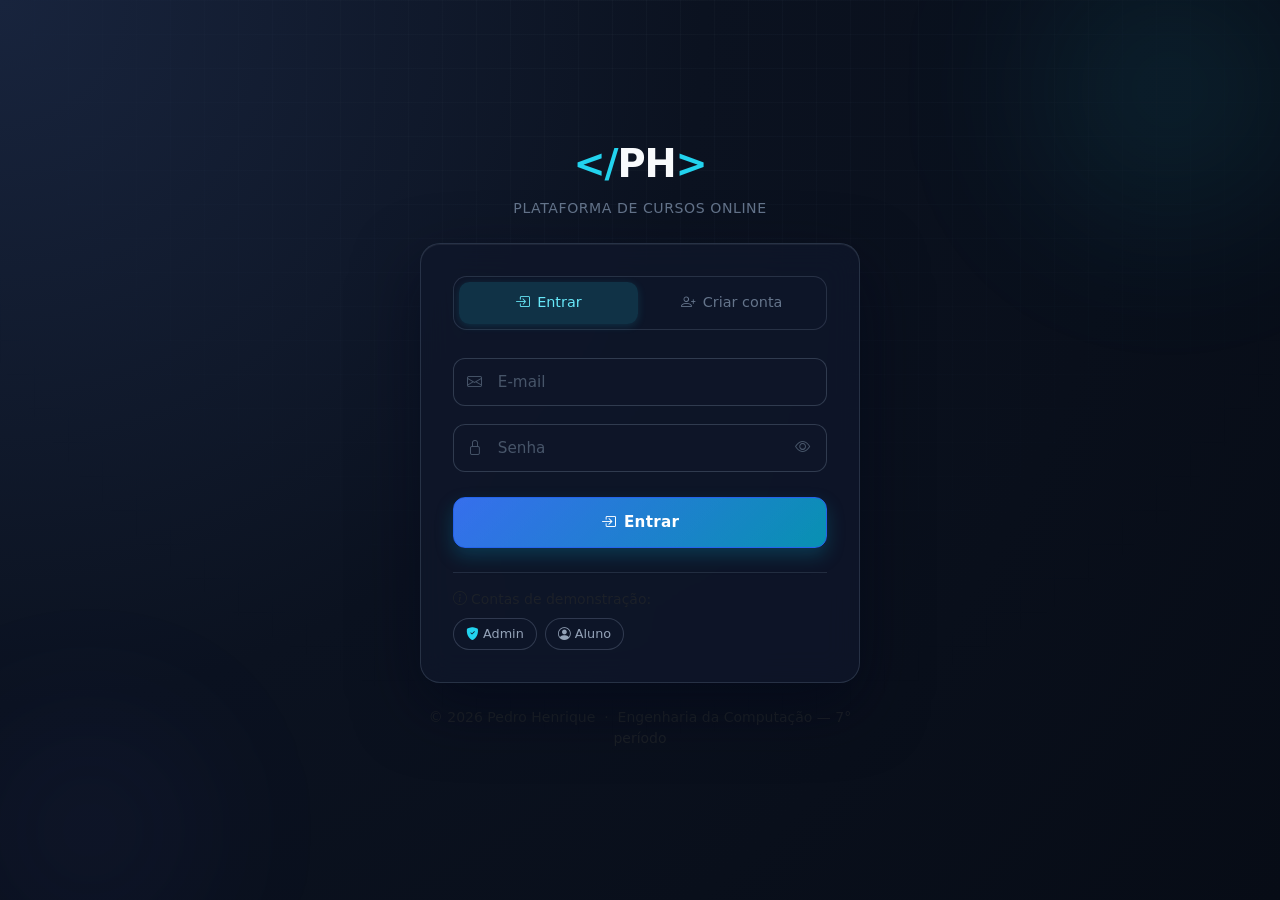
==== commit 4aef2945: "feat: implementado o resto que faltou e fe" ====
--- a/index.html
+++ b/index.html
@@ -4,559 +4,142 @@
 <head>
     <meta charset="UTF-8" />
     <meta name="viewport" content="width=device-width, initial-scale=1.0" />
-    <title>LAB03 - Plataforma de Cursos</title>
+    <title>Entrar — Plataforma de Cursos</title>
+    <meta name="description"
+        content="Acesse sua conta na plataforma de cursos online ou crie uma conta gratuita." />
     <link href="https://cdn.jsdelivr.net/npm/bootstrap@5.3.3/dist/css/bootstrap.min.css" rel="stylesheet"
         integrity="sha384-QWTKZyjpPEjISv5WaRU9OFeRpok6YctnYmDr5pNlyT2bRjXh0JMhjY6hW+ALEwIH" crossorigin="anonymous" />
     <link rel="stylesheet" href="https://cdn.jsdelivr.net/npm/bootstrap-icons@1.11.3/font/bootstrap-icons.min.css" />
     <link rel="stylesheet" href="./styles.css" />
 </head>
 
-<body class="bg-light">
-    <!-- Navbar -->
-    <nav id="siteHeader" class="app-header">
-        <div class="container app-header-inner">
-            <a class="app-brand" href="#home" aria-label="Ir para início">
+<body class="login-body">
+
+    <!-- Orbs de fundo decorativos -->
+    <div class="login-orb login-orb-1" aria-hidden="true"></div>
+    <div class="login-orb login-orb-2" aria-hidden="true"></div>
+    <div class="login-orb login-orb-3" aria-hidden="true"></div>
+
+    <div class="login-wrapper">
+
+        <!-- Cabeçalho da marca -->
+        <div class="login-brand-header text-center mb-4">
+            <div class="login-logo">
                 <span class="brand-accent">&lt;/</span><span class="brand-name">PH</span><span
                     class="brand-accent">&gt;</span>
-            </a>
-            <button id="menuToggle" class="menu-toggle" type="button" aria-label="Alternar navegação">
-                <span class="menu-line"></span>
-                <span class="menu-line"></span>
-                <span class="menu-line"></span>
-            </button>
-            <div id="headerNav" class="header-nav">
-                <ul class="header-nav-list">
-                    <li><a class="header-link" href="#home"><i class="bi bi-house-door"></i><span>Início</span></a></li>
-                    <li><a class="header-link" href="#academico"><i
-                                class="bi bi-mortarboard"></i><span>Acadêmico</span></a></li>
-                    <li><a class="header-link" href="#conteudo"><i
-                                class="bi bi-collection-play"></i><span>Conteúdo</span></a></li>
-                    <li><a class="header-link" href="#financeiro"><i
-                                class="bi bi-credit-card-2-front"></i><span>Financeiro</span></a></li>
-                </ul>
             </div>
+            <p class="login-tagline">Plataforma de Cursos Online</p>
         </div>
-    </nav>
 
-    <main id="home" class="container py-4">
-        <!-- Hero -->
-        <header class="mb-4 hero-panel p-4 p-md-5">
-            <div class="d-flex flex-column flex-md-row align-items-md-center justify-content-between gap-3">
-                <div>
-                    <h1 class="h3 mb-1 mt-2"><i class="bi bi-stars me-2"></i>LAB03 - Plataforma de Cursos Online</h1>
-                    <p class="text-secondary mb-0">Simulação completa de gestão acadêmica, progresso e checkout, com
-                        dados em memória.</p>
-                </div>
-                <span class="badge text-bg-primary p-2 fs-6">Bootstrap + JavaScript ES6+</span>
+        <!-- Card de Login / Cadastro -->
+        <div class="login-card">
+
+            <!-- Tabs -->
+            <div class="login-tabs" role="tablist">
+                <button id="tabLogin" class="login-tab active" role="tab" aria-selected="true"
+                    aria-controls="panelLogin">
+                    <i class="bi bi-box-arrow-in-right me-2"></i>Entrar
+                </button>
+                <button id="tabCadastro" class="login-tab" role="tab" aria-selected="false"
+                    aria-controls="panelCadastro">
+                    <i class="bi bi-person-plus me-2"></i>Criar conta
+                </button>
             </div>
-        </header>
 
-        <!-- Módulo Acadêmico -->
-        <section id="academico" class="mb-5">
-            <h2 class="h4 mb-3"><i class="bi bi-mortarboard-fill me-2"></i>Módulo Acadêmico e Curadoria</h2>
-            <div class="row g-3">
+            <!-- Alerta de erro/sucesso -->
+            <div id="loginAlert" class="login-alert d-none" role="alert" aria-live="polite"></div>
 
-                <div class="col-12 col-lg-6">
-                    <div class="card h-100">
-                        <div class="card-header"><i class="bi bi-tags me-2"></i>Cadastrar Categoria</div>
-                        <div class="card-body">
-                            <form id="categoriaForm" class="row g-2">
-                                <div class="col-12">
-                                    <label for="categoriaNome" class="form-label">Nome</label>
-                                    <input id="categoriaNome" class="form-control" required />
-                                </div>
-                                <div class="col-12">
-                                    <label for="categoriaDescricao" class="form-label">Descrição</label>
-                                    <textarea id="categoriaDescricao" class="form-control" rows="2"></textarea>
-                                </div>
-                                <div class="col-12">
-                                    <button class="btn btn-primary w-100" type="submit">Salvar Categoria</button>
-                                </div>
-                            </form>
-                        </div>
+            <!-- ── Painel: Login ─────────────────────────────────────────── -->
+            <div id="panelLogin" role="tabpanel" aria-labelledby="tabLogin">
+                <form id="loginForm" class="login-form" novalidate>
+                    <div class="form-group-float">
+                        <i class="bi bi-envelope field-icon"></i>
+                        <input id="loginEmail" type="email" class="form-control login-input" placeholder=" "
+                            autocomplete="email" required />
+                        <label for="loginEmail" class="form-label login-label">E-mail</label>
                     </div>
-                </div>
 
-                <div class="col-12 col-lg-6">
-                    <div class="card h-100">
-                        <div class="card-header"><i class="bi bi-journal-richtext me-2"></i>Cadastrar Curso</div>
-                        <div class="card-body">
-                            <form id="cursoForm" class="row g-2">
-                                <div class="col-12">
-                                    <label for="cursoTitulo" class="form-label">Título</label>
-                                    <input id="cursoTitulo" class="form-control" required />
-                                </div>
-                                <div class="col-12">
-                                    <label for="cursoDescricao" class="form-label">Descrição</label>
-                                    <textarea id="cursoDescricao" class="form-control" rows="2"></textarea>
-                                </div>
-                                <div class="col-md-6">
-                                    <label for="cursoInstrutor" class="form-label">Instrutor (Usuário)</label>
-                                    <select id="cursoInstrutor" class="form-select" required></select>
-                                </div>
-                                <div class="col-md-6">
-                                    <label for="cursoCategoria" class="form-label">Categoria</label>
-                                    <select id="cursoCategoria" class="form-select" required></select>
-                                </div>
-                                <div class="col-md-4">
-                                    <label for="cursoNivel" class="form-label">Nível</label>
-                                    <select id="cursoNivel" class="form-select">
-                                        <option>Iniciante</option>
-                                        <option>Intermediário</option>
-                                        <option>Avançado</option>
-                                    </select>
-                                </div>
-                                <div class="col-md-4">
-                                    <label for="cursoHoras" class="form-label">Total Horas</label>
-                                    <input id="cursoHoras" type="number" min="0" step="0.5" class="form-control" />
-                                </div>
-                                <div class="col-md-4">
-                                    <label for="cursoData" class="form-label">Data Publicação</label>
-                                    <input id="cursoData" type="date" class="form-control" />
-                                </div>
-                                <div class="col-12">
-                                    <button class="btn btn-primary w-100" type="submit">Salvar Curso</button>
-                                </div>
-                            </form>
-                        </div>
+                    <div class="form-group-float">
+                        <i class="bi bi-lock field-icon"></i>
+                        <input id="loginSenha" type="password" class="form-control login-input" placeholder=" "
+                            autocomplete="current-password" minlength="3" required />
+                        <label for="loginSenha" class="form-label login-label">Senha</label>
+                        <button type="button" class="btn-toggle-pass" id="toggleLoginSenha"
+                            aria-label="Mostrar/ocultar senha">
+                            <i class="bi bi-eye"></i>
+                        </button>
                     </div>
-                </div>
 
-                <div class="col-12">
-                    <div class="card">
-                        <div class="card-header"><i class="bi bi-funnel me-2"></i>Filtrar cursos por categoria</div>
-                        <div class="card-body">
-                            <div class="row g-2 align-items-end">
-                                <div class="col-12 col-md-6">
-                                    <label for="filtroCategoria" class="form-label">Categoria</label>
-                                    <select id="filtroCategoria" class="form-select"></select>
-                                </div>
-                                <div class="col-12 col-md-6">
-                                    <button id="btnFiltrarCursos" class="btn btn-outline-primary w-100"
-                                        type="button">Mostrar Cursos</button>
-                                </div>
-                            </div>
-                            <ul id="listaCursosCategoria" class="list-group mt-3"></ul>
-                        </div>
-                    </div>
-                </div>
+                    <button type="submit" id="btnEntrar" class="btn btn-primary w-100 login-submit">
+                        <span class="btn-label">
+                            <i class="bi bi-box-arrow-in-right me-2"></i>Entrar
+                        </span>
+                        <span class="spinner-border spinner-border-sm d-none" role="status"></span>
+                    </button>
+                </form>
 
-                <div class="col-12 col-lg-6">
-                    <div class="card h-100">
-                        <div class="card-header"><i class="bi bi-signpost-2 me-2"></i>Cadastrar Trilha</div>
-                        <div class="card-body">
-                            <form id="trilhaForm" class="row g-2">
-                                <div class="col-12">
-                                    <label for="trilhaTitulo" class="form-label">Título</label>
-                                    <input id="trilhaTitulo" class="form-control" required />
-                                </div>
-                                <div class="col-12">
-                                    <label for="trilhaDescricao" class="form-label">Descrição</label>
-                                    <textarea id="trilhaDescricao" class="form-control" rows="2"></textarea>
-                                </div>
-                                <div class="col-12">
-                                    <label for="trilhaCategoria" class="form-label">Categoria</label>
-                                    <select id="trilhaCategoria" class="form-select" required></select>
-                                </div>
-                                <div class="col-12">
-                                    <button class="btn btn-primary w-100" type="submit">Salvar Trilha</button>
-                                </div>
-                            </form>
-                        </div>
-                    </div>
-                </div>
-
-                <div class="col-12 col-lg-6">
-                    <div class="card h-100">
-                        <div class="card-header"><i class="bi bi-diagram-3 me-2"></i>Associar Curso à Trilha</div>
-                        <div class="card-body">
-                            <form id="trilhaCursoForm" class="row g-2">
-                                <div class="col-md-5">
-                                    <label for="assocTrilha" class="form-label">Trilha</label>
-                                    <select id="assocTrilha" class="form-select" required></select>
-                                </div>
-                                <div class="col-md-5">
-                                    <label for="assocCurso" class="form-label">Curso</label>
-                                    <select id="assocCurso" class="form-select" required></select>
-                                </div>
-                                <div class="col-md-2">
-                                    <label for="assocOrdem" class="form-label">Ordem</label>
-                                    <input id="assocOrdem" type="number" min="1" class="form-control" required />
-                                </div>
-                                <div class="col-12">
-                                    <button class="btn btn-primary w-100" type="submit">Associar</button>
-                                </div>
-                            </form>
-                            <ul id="listaTrilhaCursos" class="list-group mt-3"></ul>
-                        </div>
+                <div class="login-hint mt-4">
+                    <p class="text-muted small mb-1"><i class="bi bi-info-circle me-1"></i>Contas de demonstração:</p>
+                    <div class="demo-accounts">
+                        <button class="demo-btn" data-email="admin@plataforma.com" data-senha="0202">
+                            <i class="bi bi-shield-fill-check me-1 text-accent"></i>Admin
+                        </button>
+                        <button class="demo-btn" data-email="aluno@plataforma.com" data-senha="0202">
+                            <i class="bi bi-person-circle me-1"></i>Aluno
+                        </button>
                     </div>
                 </div>
             </div>
-        </section>
 
-        <!-- Módulo Conteúdo -->
-        <section id="conteudo" class="mb-5">
-            <h2 class="h4 mb-3"><i class="bi bi-collection-play-fill me-2"></i>Módulo de Conteúdo</h2>
-            <div class="row g-3">
-                <div class="col-12 col-lg-6">
-                    <div class="card h-100">
-                        <div class="card-header"><i class="bi bi-folder2-open me-2"></i>Adicionar Módulo</div>
-                        <div class="card-body">
-                            <form id="moduloForm" class="row g-2">
-                                <div class="col-md-6">
-                                    <label for="moduloCurso" class="form-label">Curso</label>
-                                    <select id="moduloCurso" class="form-select" required></select>
-                                </div>
-                                <div class="col-md-4">
-                                    <label for="moduloTitulo" class="form-label">Título</label>
-                                    <input id="moduloTitulo" class="form-control" required />
-                                </div>
-                                <div class="col-md-2">
-                                    <label for="moduloOrdem" class="form-label">Ordem</label>
-                                    <input id="moduloOrdem" type="number" min="1" class="form-control" required />
-                                </div>
-                                <div class="col-12">
-                                    <button class="btn btn-primary w-100" type="submit">Adicionar Módulo</button>
-                                </div>
-                            </form>
-                        </div>
+            <!-- ── Painel: Cadastro ─────────────────────────────────────── -->
+            <div id="panelCadastro" class="d-none" role="tabpanel" aria-labelledby="tabCadastro">
+                <form id="cadastroForm" class="login-form" novalidate>
+                    <div class="form-group-float">
+                        <i class="bi bi-person field-icon"></i>
+                        <input id="cadastroNome" type="text" class="form-control login-input" placeholder=" "
+                            autocomplete="name" required />
+                        <label for="cadastroNome" class="form-label login-label">Nome completo</label>
                     </div>
-                </div>
 
-                <div class="col-12 col-lg-6">
-                    <div class="card h-100">
-                        <div class="card-header"><i class="bi bi-play-circle me-2"></i>Adicionar Aula</div>
-                        <div class="card-body">
-                            <form id="aulaForm" class="row g-2">
-                                <div class="col-md-5">
-                                    <label for="aulaModulo" class="form-label">Módulo</label>
-                                    <select id="aulaModulo" class="form-select" required></select>
-                                </div>
-                                <div class="col-md-3">
-                                    <label for="aulaTitulo" class="form-label">Título</label>
-                                    <input id="aulaTitulo" class="form-control" required />
-                                </div>
-                                <div class="col-md-2">
-                                    <label for="aulaTipo" class="form-label">Tipo</label>
-                                    <select id="aulaTipo" class="form-select">
-                                        <option>Vídeo</option>
-                                        <option>Texto</option>
-                                        <option>Quiz</option>
-                                    </select>
-                                </div>
-                                <div class="col-md-2">
-                                    <label for="aulaOrdem" class="form-label">Ordem</label>
-                                    <input id="aulaOrdem" type="number" min="1" class="form-control" required />
-                                </div>
-                                <div class="col-md-8">
-                                    <label for="aulaUrl" class="form-label">URL Conteúdo</label>
-                                    <input id="aulaUrl" type="url" class="form-control" required />
-                                </div>
-                                <div class="col-md-4">
-                                    <label for="aulaDuracao" class="form-label">Duração (min)</label>
-                                    <input id="aulaDuracao" type="number" min="1" class="form-control" required />
-                                </div>
-                                <div class="col-12">
-                                    <button class="btn btn-primary w-100" type="submit">Adicionar Aula</button>
-                                </div>
-                            </form>
-                        </div>
+                    <div class="form-group-float">
+                        <i class="bi bi-envelope field-icon"></i>
+                        <input id="cadastroEmail" type="email" class="form-control login-input" placeholder=" "
+                            autocomplete="email" required />
+                        <label for="cadastroEmail" class="form-label login-label">E-mail</label>
                     </div>
-                </div>
 
-                <div class="col-12">
-                    <div class="card">
-                        <div class="card-header"><i class="bi bi-diagram-2 me-2"></i>Estrutura do Curso (Módulos e
-                            Aulas)</div>
-                        <div class="card-body">
-                            <div class="table-responsive">
-                                <table class="table table-sm align-middle">
-                                    <thead>
-                                        <tr>
-                                            <th>Curso</th>
-                                            <th>Módulo</th>
-                                            <th>Aula</th>
-                                            <th>Tipo</th>
-                                            <th>Ordem</th>
-                                            <th>Duração</th>
-                                        </tr>
-                                    </thead>
-                                    <tbody id="tabelaConteudoBody"></tbody>
-                                </table>
-                            </div>
-                        </div>
+                    <div class="form-group-float">
+                        <i class="bi bi-lock field-icon"></i>
+                        <input id="cadastroSenha" type="password" class="form-control login-input" placeholder=" "
+                            autocomplete="new-password" minlength="6" required />
+                        <label for="cadastroSenha" class="form-label login-label">Senha (mín. 6 caracteres)</label>
+                        <button type="button" class="btn-toggle-pass" id="toggleCadastroSenha"
+                            aria-label="Mostrar/ocultar senha">
+                            <i class="bi bi-eye"></i>
+                        </button>
                     </div>
-                </div>
+
+                    <button type="submit" id="btnCadastrar" class="btn btn-primary w-100 login-submit">
+                        <span class="btn-label">
+                            <i class="bi bi-person-check me-2"></i>Criar conta
+                        </span>
+                        <span class="spinner-border spinner-border-sm d-none" role="status"></span>
+                    </button>
+                </form>
             </div>
-        </section>
 
-        <!-- Módulo Usuários -->
-        <section id="usuarios" class="mb-5">
-            <h2 class="h4 mb-3"><i class="bi bi-people-fill me-2"></i>Usuário, Matrícula e Progresso</h2>
-            <div class="row g-3">
-                <div class="col-12 col-lg-6">
-                    <div class="card h-100">
-                        <div class="card-header"><i class="bi bi-person-plus me-2"></i>Cadastro de Usuário</div>
-                        <div class="card-body">
-                            <form id="usuarioForm" class="row g-2">
-                                <div class="col-12">
-                                    <label for="usuarioNome" class="form-label">Nome completo</label>
-                                    <input id="usuarioNome" class="form-control" required />
-                                </div>
-                                <div class="col-md-7">
-                                    <label for="usuarioEmail" class="form-label">E-mail</label>
-                                    <input id="usuarioEmail" type="email" class="form-control" required />
-                                </div>
-                                <div class="col-md-5">
-                                    <label for="usuarioSenha" class="form-label">Senha</label>
-                                    <input id="usuarioSenha" type="password" minlength="6" class="form-control"
-                                        required />
-                                </div>
-                                <div class="col-12">
-                                    <button class="btn btn-primary w-100" type="submit">Cadastrar Usuário</button>
-                                </div>
-                            </form>
-                        </div>
-                    </div>
-                </div>
+        </div><!-- /.login-card -->
 
-                <div class="col-12 col-lg-6">
-                    <div class="card h-100">
-                        <div class="card-header"><i class="bi bi-person-check me-2"></i>Matrícula em Curso</div>
-                        <div class="card-body">
-                            <form id="matriculaForm" class="row g-2">
-                                <div class="col-md-6">
-                                    <label for="matriculaUsuario" class="form-label">Usuário</label>
-                                    <select id="matriculaUsuario" class="form-select" required></select>
-                                </div>
-                                <div class="col-md-6">
-                                    <label for="matriculaCurso" class="form-label">Curso</label>
-                                    <select id="matriculaCurso" class="form-select" required></select>
-                                </div>
-                                <div class="col-12">
-                                    <button class="btn btn-primary w-100" type="submit">Matricular</button>
-                                </div>
-                            </form>
-                            <ul id="listaMatriculas" class="list-group mt-3"></ul>
-                        </div>
-                    </div>
-                </div>
-
-                <div class="col-12">
-                    <div class="card">
-                        <div class="card-header"><i class="bi bi-award me-2"></i>Controle de Progresso e Certificado
-                        </div>
-                        <div class="card-body">
-                            <form id="progressoForm" class="row g-2 mb-3">
-                                <div class="col-md-4">
-                                    <label for="progressoUsuario" class="form-label">Usuário</label>
-                                    <select id="progressoUsuario" class="form-select" required></select>
-                                </div>
-                                <div class="col-md-4">
-                                    <label for="progressoAula" class="form-label">Aula</label>
-                                    <select id="progressoAula" class="form-select" required></select>
-                                </div>
-                                <div class="col-md-4">
-                                    <label for="progressoStatus" class="form-label">Status</label>
-                                    <select id="progressoStatus" class="form-select">
-                                        <option>Concluído</option>
-                                        <option>Em andamento</option>
-                                    </select>
-                                </div>
-                                <div class="col-12">
-                                    <button class="btn btn-primary w-100" type="submit">Atualizar Progresso</button>
-                                </div>
-                            </form>
-                            <div class="table-responsive mb-3">
-                                <table class="table table-sm">
-                                    <thead>
-                                        <tr>
-                                            <th>Usuário</th>
-                                            <th>Aula</th>
-                                            <th>Status</th>
-                                            <th>Conclusão</th>
-                                        </tr>
-                                    </thead>
-                                    <tbody id="tabelaProgressoBody"></tbody>
-                                </table>
-                            </div>
-                            <button type="button" class="btn btn-success" data-bs-toggle="modal"
-                                data-bs-target="#certificadoModal">
-                                Gerar Certificado
-                            </button>
-                        </div>
-                    </div>
-                </div>
-            </div>
-        </section>
-
-        <!-- Módulo Financeiro -->
-        <section id="financeiro" class="mb-5">
-            <h2 class="h4 mb-3"><i class="bi bi-cash-coin me-2"></i>Módulo Financeiro</h2>
-            <div class="row g-3">
-                <div class="col-12 col-lg-4">
-                    <div class="card h-100">
-                        <div class="card-header"><i class="bi bi-card-checklist me-2"></i>Cadastrar Plano</div>
-                        <div class="card-body">
-                            <form id="planoForm" class="row g-2">
-                                <div class="col-12">
-                                    <label for="planoNome" class="form-label">Nome</label>
-                                    <input id="planoNome" class="form-control" required />
-                                </div>
-                                <div class="col-12">
-                                    <label for="planoDescricao" class="form-label">Descrição</label>
-                                    <textarea id="planoDescricao" class="form-control" rows="2"></textarea>
-                                </div>
-                                <div class="col-6">
-                                    <label for="planoPreco" class="form-label">Preço</label>
-                                    <input id="planoPreco" type="number" min="0" step="0.01" class="form-control"
-                                        required />
-                                </div>
-                                <div class="col-6">
-                                    <label for="planoDuracao" class="form-label">Meses</label>
-                                    <input id="planoDuracao" type="number" min="1" class="form-control" required />
-                                </div>
-                                <div class="col-12">
-                                    <button class="btn btn-primary w-100" type="submit">Salvar Plano</button>
-                                </div>
-                            </form>
-                        </div>
-                    </div>
-                </div>
-
-                <div class="col-12 col-lg-8">
-                    <div class="card h-100">
-                        <div class="card-header"><i class="bi bi-bag-check me-2"></i>Checkout (Assinatura e Pagamento)
-                        </div>
-                        <div class="card-body">
-                            <form id="checkoutForm" class="row g-2">
-                                <div class="col-md-4">
-                                    <label for="checkoutUsuario" class="form-label">Usuário</label>
-                                    <select id="checkoutUsuario" class="form-select" required></select>
-                                </div>
-                                <div class="col-md-4">
-                                    <label for="checkoutPlano" class="form-label">Plano</label>
-                                    <select id="checkoutPlano" class="form-select" required></select>
-                                </div>
-                                <div class="col-md-4">
-                                    <label for="checkoutMetodo" class="form-label">Método de pagamento</label>
-                                    <select id="checkoutMetodo" class="form-select">
-                                        <option>PIX</option>
-                                        <option>Cartão</option>
-                                        <option>Boleto</option>
-                                    </select>
-                                </div>
-                                <div class="col-12">
-                                    <button class="btn btn-primary w-100" type="submit">
-                                        <i class="bi bi-shield-check me-2"></i>Finalizar Checkout
-                                    </button>
-                                </div>
-                            </form>
-                            <div class="table-responsive mt-3">
-                                <table class="table table-sm">
-                                    <thead>
-                                        <tr>
-                                            <th>Usuário</th>
-                                            <th>Plano</th>
-                                            <th>Valor</th>
-                                            <th>Método</th>
-                                            <th>Transação</th>
-                                            <th>Data</th>
-                                        </tr>
-                                    </thead>
-                                    <tbody id="tabelaPagamentosBody"></tbody>
-                                </table>
-                            </div>
-                        </div>
-                    </div>
-                </div>
-            </div>
-        </section>
-    </main>
-
-    <!-- Footer -->
-    <footer class="site-footer mt-4">
-        <div class="container py-5">
-            <div class="row g-4 align-items-center">
-                <div class="col-12 col-md-4 text-center text-md-start">
-                    <a class="footer-brand" href="#home" aria-label="Ir para início">
-                        <span class="brand-accent">&lt;/</span>PH<span class="brand-accent">&gt;</span>
-                    </a>
-                </div>
-                <div class="col-12 col-md-4">
-                    <nav aria-label="Navegação do rodapé">
-                        <ul class="footer-nav">
-                            <li><a href="#home">Início</a></li>
-                            <li><a href="#academico">Acadêmico</a></li>
-                            <li><a href="#conteudo">Conteúdo</a></li>
-                            <li><a href="#financeiro">Financeiro</a></li>
-                        </ul>
-                    </nav>
-                </div>
-                <div class="col-12 col-md-4">
-                    <div class="footer-social">
-                        <a href="https://github.com/PhTheDev" target="_blank" rel="noopener noreferrer"
-                            aria-label="GitHub">
-                            <i class="bi bi-github" aria-hidden="true"></i>
-                        </a>
-                        <a href="https://www.linkedin.com/in/pedro-henrique-faria-6b22932a7/" target="_blank"
-                            rel="noopener noreferrer" aria-label="LinkedIn">
-                            <i class="bi bi-linkedin" aria-hidden="true"></i>
-                        </a>
-                        <a href="https://www.instagram.com/phfaria02/" target="_blank" rel="noopener noreferrer"
-                            aria-label="Instagram">
-                            <i class="bi bi-instagram" aria-hidden="true"></i>
-                        </a>
-                    </div>
-                </div>
-            </div>
-            <div class="footer-copy">
-                <p class="mb-1">© <span id="currentYear"></span> Pedro Henrique. Todos os direitos reservados.</p>
-                <p class="mb-0 small">Desenvolvido com <span class="footer-heart">❤</span> usando HTML, CSS e JavaScript
-                    <br>
-                    para o trabalho de Tecnologia de Construção de Software <br> do 7° período do curso de Engenharia da
-                    Computação
-                </p>
-            </div>
-        </div>
-    </footer>
-
-    <!-- Modal de certificado -->
-    <div class="modal fade" id="certificadoModal" tabindex="-1" aria-hidden="true">
-        <div class="modal-dialog modal-dialog-centered">
-            <div class="modal-content">
-                <div class="modal-header">
-                    <h3 class="modal-title h5">Certificado</h3>
-                    <button type="button" class="btn-close" data-bs-dismiss="modal" aria-label="Fechar"></button>
-                </div>
-                <div class="modal-body">
-                    <form id="certificadoForm" class="row g-2 mb-3">
-                        <div class="col-12">
-                            <label for="certificadoUsuario" class="form-label">Usuário</label>
-                            <select id="certificadoUsuario" class="form-select" required></select>
-                        </div>
-                        <div class="col-12">
-                            <label for="certificadoCurso" class="form-label">Curso</label>
-                            <select id="certificadoCurso" class="form-select" required></select>
-                        </div>
-                        <div class="col-12">
-                            <button class="btn btn-success w-100" type="submit">
-                                <i class="bi bi-patch-check me-2"></i>Emitir Certificado
-                            </button>
-                        </div>
-                    </form>
-                    <div id="certificadoOutput" class="border rounded p-3 bg-light-subtle small"></div>
-                </div>
-            </div>
-        </div>
+        <p class="text-center text-muted small mt-4">
+            © <span id="currentYear"></span> Pedro Henrique &nbsp;·&nbsp;
+            Engenharia da Computação — 7° período
+        </p>
     </div>
 
     <script src="https://cdn.jsdelivr.net/npm/bootstrap@5.3.3/dist/js/bootstrap.bundle.min.js"
         integrity="sha384-YvpcrYf0tY3lHB60NNkmXc5s9fDVZLESaAA55NDzOxhy9GkcIdslK1eN7N6jIeHz"
         crossorigin="anonymous"></script>
-
-    <!-- Entry point MVC — substitui o app.js monolítico -->
-    <script type="module" src="./main.mjs"></script>
+    <script type="module" src="./login.mjs"></script>
 </body>
 
 </html>
--- a/styles.css
+++ b/styles.css
@@ -566,6 +566,770 @@
   }
 }
 
+/* ══════════════════════════════════════════════════════════════════════════════
+   NAVBAR — Elementos compartilhados (admin badge, user info, logout, back btn)
+══════════════════════════════════════════════════════════════════════════════ */
+
+.admin-badge {
+  display: inline-block;
+  padding: 0.15rem 0.55rem;
+  border-radius: 999px;
+  background: rgba(34, 211, 238, 0.15);
+  border: 1px solid rgba(34, 211, 238, 0.5);
+  color: #67e8f9;
+  font-size: 0.75rem;
+  font-weight: 600;
+  letter-spacing: 0.04em;
+  text-transform: uppercase;
+  vertical-align: middle;
+}
+
+.user-greeting {
+  color: #94a3b8;
+  font-size: 0.9rem;
+  white-space: nowrap;
+}
+
+.text-accent {
+  color: var(--accent) !important;
+}
+
+.btn-logout {
+  display: inline-flex;
+  align-items: center;
+  justify-content: center;
+  width: 2.2rem;
+  height: 2.2rem;
+  border-radius: 0.55rem;
+  border: 1px solid rgba(100, 116, 139, 0.5);
+  background: rgba(15, 23, 42, 0.45);
+  color: #94a3b8;
+  font-size: 1rem;
+  cursor: pointer;
+  transition: color 0.2s ease, border-color 0.2s ease, background 0.2s ease;
+}
+
+.btn-logout:hover {
+  color: #f87171;
+  border-color: rgba(248, 113, 113, 0.65);
+  background: rgba(127, 29, 29, 0.25);
+}
+
+.navbar-user-info {
+  border-left: 1px solid rgba(100, 116, 139, 0.35);
+  padding-left: 1rem;
+  margin-left: 0.5rem;
+}
+
+/* ══════════════════════════════════════════════════════════════════════════════
+   LOGIN PAGE
+══════════════════════════════════════════════════════════════════════════════ */
+
+.login-body {
+  min-height: 100vh;
+  display: flex;
+  align-items: center;
+  justify-content: center;
+  padding: 2rem 1rem;
+  background: radial-gradient(circle at top left, #18243d 0%, #0b1220 45%, #070c16 100%);
+  overflow: hidden;
+  position: relative;
+}
+
+.login-body::before {
+  content: "";
+  position: fixed;
+  inset: 0;
+  pointer-events: none;
+  background-image:
+    linear-gradient(rgba(148, 163, 184, 0.04) 1px, transparent 1px),
+    linear-gradient(90deg, rgba(148, 163, 184, 0.04) 1px, transparent 1px);
+  background-size: 34px 34px;
+  mask-image: radial-gradient(circle at 50% 0%, #000 0%, transparent 70%);
+}
+
+/* Orbs decorativos */
+.login-orb {
+  position: fixed;
+  border-radius: 50%;
+  filter: blur(80px);
+  pointer-events: none;
+  opacity: 0.5;
+  animation: orb-float 8s ease-in-out infinite;
+}
+
+.login-orb-1 {
+  width: 380px;
+  height: 380px;
+  background: radial-gradient(circle, rgba(34, 211, 238, 0.28), transparent 70%);
+  top: -100px;
+  right: -80px;
+  animation-delay: 0s;
+}
+
+.login-orb-2 {
+  width: 300px;
+  height: 300px;
+  background: radial-gradient(circle, rgba(99, 102, 241, 0.22), transparent 70%);
+  bottom: -80px;
+  left: -60px;
+  animation-delay: -3s;
+}
+
+.login-orb-3 {
+  width: 200px;
+  height: 200px;
+  background: radial-gradient(circle, rgba(16, 185, 129, 0.18), transparent 70%);
+  top: 50%;
+  left: 50%;
+  transform: translate(-50%, -50%);
+  animation-delay: -6s;
+}
+
+@keyframes orb-float {
+  0%, 100% { transform: translateY(0) scale(1); }
+  50% { transform: translateY(-20px) scale(1.04); }
+}
+
+.login-wrapper {
+  position: relative;
+  z-index: 1;
+  width: 100%;
+  max-width: 440px;
+}
+
+/* Cabeçalho da marca */
+.login-brand-header {
+  animation: fade-in-down 0.5s ease both;
+}
+
+.login-logo {
+  font-size: 2.4rem;
+  font-weight: 700;
+  letter-spacing: -0.03em;
+  color: #f8fafc;
+}
+
+.login-tagline {
+  color: #64748b;
+  font-size: 0.88rem;
+  margin: 0.35rem 0 0;
+  letter-spacing: 0.04em;
+  text-transform: uppercase;
+}
+
+/* Card principal */
+.login-card {
+  background: rgba(15, 23, 42, 0.82);
+  border: 1px solid rgba(100, 116, 139, 0.3);
+  border-radius: 1.25rem;
+  padding: 2rem;
+  backdrop-filter: blur(16px);
+  box-shadow:
+    0 24px 64px rgba(2, 6, 23, 0.5),
+    inset 0 1px 0 rgba(255, 255, 255, 0.06);
+  animation: fade-in-up 0.5s ease 0.1s both;
+}
+
+@keyframes fade-in-down {
+  from { opacity: 0; transform: translateY(-16px); }
+  to   { opacity: 1; transform: translateY(0); }
+}
+
+@keyframes fade-in-up {
+  from { opacity: 0; transform: translateY(16px); }
+  to   { opacity: 1; transform: translateY(0); }
+}
+
+/* Tabs de login/cadastro */
+.login-tabs {
+  display: flex;
+  gap: 0.25rem;
+  background: rgba(15, 23, 42, 0.6);
+  border: 1px solid rgba(100, 116, 139, 0.3);
+  border-radius: 0.85rem;
+  padding: 0.3rem;
+  margin-bottom: 1.75rem;
+}
+
+.login-tab {
+  flex: 1;
+  padding: 0.65rem 1rem;
+  border: none;
+  border-radius: 0.65rem;
+  background: transparent;
+  color: #64748b;
+  font-size: 0.9rem;
+  font-weight: 500;
+  cursor: pointer;
+  transition: background 0.25s ease, color 0.25s ease, box-shadow 0.25s ease;
+}
+
+.login-tab.active {
+  background: rgba(34, 211, 238, 0.15);
+  color: #67e8f9;
+  box-shadow: 0 2px 8px rgba(34, 211, 238, 0.15);
+}
+
+.login-tab:hover:not(.active) {
+  color: #94a3b8;
+  background: rgba(30, 41, 59, 0.5);
+}
+
+/* Alerta */
+.login-alert {
+  padding: 0.75rem 1rem;
+  border-radius: 0.65rem;
+  font-size: 0.9rem;
+  margin-bottom: 1.25rem;
+  border: 1px solid transparent;
+}
+
+.login-alert-success {
+  background: rgba(20, 184, 166, 0.15);
+  border-color: rgba(20, 184, 166, 0.45);
+  color: #5eead4;
+}
+
+.login-alert-danger {
+  background: rgba(239, 68, 68, 0.12);
+  border-color: rgba(239, 68, 68, 0.45);
+  color: #fca5a5;
+}
+
+.login-alert-warning {
+  background: rgba(245, 158, 11, 0.12);
+  border-color: rgba(245, 158, 11, 0.45);
+  color: #fcd34d;
+}
+
+/* Formulário */
+.login-form {
+  display: flex;
+  flex-direction: column;
+  gap: 1.1rem;
+}
+
+.form-group-float {
+  position: relative;
+}
+
+.field-icon {
+  position: absolute;
+  left: 0.85rem;
+  top: 50%;
+  transform: translateY(-50%);
+  color: #475569;
+  font-size: 0.95rem;
+  pointer-events: none;
+  z-index: 2;
+  transition: color 0.2s ease;
+}
+
+.login-input {
+  padding: 1rem 2.8rem 0.45rem 2.6rem !important;
+  background: rgba(15, 23, 42, 0.9) !important;
+  border-color: rgba(100, 116, 139, 0.4) !important;
+  color: #e2e8f0 !important;
+  border-radius: 0.75rem !important;
+  height: auto !important;
+  font-size: 0.95rem !important;
+  transition: border-color 0.2s ease, box-shadow 0.2s ease !important;
+}
+
+.login-input:focus {
+  border-color: #22d3ee !important;
+  box-shadow: 0 0 0 0.2rem rgba(34, 211, 238, 0.18) !important;
+  background: rgba(15, 23, 42, 0.98) !important;
+}
+
+.login-input:focus ~ .field-icon,
+.login-input:not(:placeholder-shown) ~ .field-icon {
+  color: #22d3ee;
+}
+
+/* Label flutuante */
+.login-label {
+  position: absolute;
+  left: 2.6rem;
+  top: 50%;
+  transform: translateY(-50%);
+  color: #475569;
+  font-size: 0.95rem;
+  pointer-events: none;
+  transition: all 0.2s ease;
+  background: transparent;
+  padding: 0 0.2rem;
+  z-index: 2;
+}
+
+.login-input:focus ~ .login-label,
+.login-input:not(:placeholder-shown) ~ .login-label {
+  top: 0.38rem;
+  font-size: 0.72rem;
+  color: #22d3ee;
+  transform: none;
+}
+
+.btn-toggle-pass {
+  position: absolute;
+  right: 0.85rem;
+  top: 50%;
+  transform: translateY(-50%);
+  background: none;
+  border: none;
+  color: #475569;
+  cursor: pointer;
+  padding: 0.2rem;
+  font-size: 0.95rem;
+  transition: color 0.2s ease;
+  z-index: 2;
+}
+
+.btn-toggle-pass:hover {
+  color: #94a3b8;
+}
+
+.login-submit {
+  margin-top: 0.5rem;
+  padding: 0.8rem !important;
+  border-radius: 0.75rem !important;
+  font-size: 0.95rem !important;
+  font-weight: 600;
+  letter-spacing: 0.02em;
+  position: relative;
+  overflow: hidden;
+}
+
+.login-submit::after {
+  content: "";
+  position: absolute;
+  inset: 0;
+  background: linear-gradient(135deg, rgba(255,255,255,0.08), transparent);
+  pointer-events: none;
+}
+
+/* Contas Demo */
+.login-hint {
+  border-top: 1px solid rgba(100, 116, 139, 0.25);
+  padding-top: 1rem;
+}
+
+.demo-accounts {
+  display: flex;
+  flex-wrap: wrap;
+  gap: 0.5rem;
+  margin-top: 0.5rem;
+}
+
+.demo-btn {
+  padding: 0.35rem 0.75rem;
+  border-radius: 999px;
+  border: 1px solid rgba(100, 116, 139, 0.4);
+  background: rgba(15, 23, 42, 0.55);
+  color: #94a3b8;
+  font-size: 0.8rem;
+  cursor: pointer;
+  transition: all 0.2s ease;
+}
+
+.demo-btn:hover {
+  background: rgba(34, 211, 238, 0.12);
+  border-color: rgba(34, 211, 238, 0.5);
+  color: #67e8f9;
+}
+
+/* ══════════════════════════════════════════════════════════════════════════════
+   ÁREA DO ALUNO — Course Cards (Catálogo)
+══════════════════════════════════════════════════════════════════════════════ */
+
+.course-card {
+  background: rgba(15, 23, 42, 0.75);
+  border: 1px solid rgba(100, 116, 139, 0.25);
+  border-radius: 1rem;
+  display: flex;
+  flex-direction: column;
+  overflow: hidden;
+  transition: transform 0.28s ease, box-shadow 0.28s ease, border-color 0.28s ease;
+  box-shadow: 0 6px 22px rgba(2, 6, 23, 0.35);
+  backdrop-filter: blur(4px);
+}
+
+.course-card:hover {
+  transform: translateY(-4px);
+  border-color: rgba(34, 211, 238, 0.4);
+  box-shadow: 0 16px 40px rgba(2, 6, 23, 0.5);
+}
+
+.course-card-header {
+  display: flex;
+  align-items: center;
+  justify-content: space-between;
+  padding: 1.25rem 1.25rem 0;
+}
+
+.course-icon {
+  width: 3rem;
+  height: 3rem;
+  border-radius: 0.75rem;
+  background: rgba(34, 211, 238, 0.15);
+  border: 1px solid rgba(34, 211, 238, 0.3);
+  display: flex;
+  align-items: center;
+  justify-content: center;
+  font-size: 1.4rem;
+  color: #67e8f9;
+}
+
+.course-card-body {
+  flex: 1;
+  padding: 1rem 1.25rem;
+}
+
+.course-title {
+  font-size: 1.05rem;
+  font-weight: 600;
+  color: #e2e8f0;
+  margin-bottom: 0.4rem;
+  line-height: 1.3;
+}
+
+.course-desc {
+  font-size: 0.85rem;
+  color: #64748b;
+  line-height: 1.5;
+  margin-bottom: 0.75rem;
+  display: -webkit-box;
+  -webkit-line-clamp: 2;
+  -webkit-box-orient: vertical;
+  overflow: hidden;
+}
+
+.course-meta {
+  display: flex;
+  flex-wrap: wrap;
+  gap: 0.4rem 0.9rem;
+  font-size: 0.78rem;
+  color: #64748b;
+}
+
+.course-meta span {
+  display: flex;
+  align-items: center;
+}
+
+.course-progress-wrap .progress {
+  background: rgba(30, 41, 59, 0.7);
+  border-radius: 999px;
+  height: 6px;
+}
+
+.course-progress-wrap .progress-bar {
+  background: linear-gradient(90deg, #22d3ee, #0891b2);
+  border-radius: 999px;
+  transition: width 0.5s ease;
+}
+
+.course-card-footer {
+  padding: 0 1.25rem 1.25rem;
+}
+
+.btn-assistir {
+  border-radius: 0.65rem !important;
+  font-weight: 600 !important;
+  transition: transform 0.2s ease, box-shadow 0.2s ease !important;
+}
+
+.btn-assistir:hover {
+  transform: translateY(-1px);
+}
+
+/* ══════════════════════════════════════════════════════════════════════════════
+   ÁREA DO ALUNO — Player Layout
+══════════════════════════════════════════════════════════════════════════════ */
+
+.player-layout {
+  display: grid;
+  grid-template-columns: 320px 1fr;
+  grid-template-rows: 1fr;
+  height: calc(100vh - 72px);
+  margin-top: 72px; /* altura da navbar */
+  position: relative;
+  z-index: 1;
+}
+
+/* Sidebar */
+.player-sidebar {
+  background: rgba(10, 16, 30, 0.92);
+  border-right: 1px solid rgba(71, 85, 105, 0.35);
+  display: flex;
+  flex-direction: column;
+  overflow: hidden;
+}
+
+.sidebar-header {
+  padding: 1rem 1.1rem;
+  border-bottom: 1px solid rgba(71, 85, 105, 0.3);
+  background: rgba(15, 23, 42, 0.7);
+}
+
+.btn-back {
+  display: inline-flex;
+  align-items: center;
+  font-size: 0.82rem;
+  color: #64748b;
+  background: none;
+  border: none;
+  padding: 0;
+  cursor: pointer;
+  transition: color 0.2s ease;
+  margin-bottom: 0.6rem;
+}
+
+.btn-back:hover {
+  color: #22d3ee;
+}
+
+.sidebar-curso-titulo {
+  font-size: 0.95rem;
+  font-weight: 600;
+  color: #e2e8f0;
+  margin: 0;
+  line-height: 1.3;
+}
+
+.sidebar-content {
+  overflow-y: auto;
+  flex: 1;
+  padding: 0.75rem 0;
+}
+
+.sidebar-modulo {
+  margin-bottom: 0.5rem;
+}
+
+.sidebar-modulo-header {
+  display: flex;
+  align-items: center;
+  padding: 0.55rem 1.1rem;
+  font-size: 0.8rem;
+  font-weight: 600;
+  color: #64748b;
+  text-transform: uppercase;
+  letter-spacing: 0.06em;
+}
+
+.sidebar-aulas-list {
+  padding: 0 0.5rem;
+}
+
+.sidebar-aula-item {
+  display: flex;
+  align-items: center;
+  gap: 0.65rem;
+  padding: 0.6rem 0.85rem;
+  border-radius: 0.6rem;
+  cursor: pointer;
+  transition: background 0.18s ease;
+  margin-bottom: 0.15rem;
+}
+
+.sidebar-aula-item:hover {
+  background: rgba(34, 211, 238, 0.08);
+}
+
+.sidebar-aula-item.ativa {
+  background: rgba(34, 211, 238, 0.12);
+  border: 1px solid rgba(34, 211, 238, 0.25);
+}
+
+.sidebar-aula-item.concluida .aula-titulo {
+  text-decoration: line-through;
+  color: #475569;
+}
+
+.aula-status-icon {
+  font-size: 0.95rem;
+  flex-shrink: 0;
+  width: 1.2rem;
+  text-align: center;
+}
+
+.aula-titulo {
+  flex: 1;
+  font-size: 0.85rem;
+  color: #cbd5e1;
+  line-height: 1.3;
+}
+
+.aula-duracao {
+  font-size: 0.75rem;
+  flex-shrink: 0;
+}
+
+/* Player principal */
+.player-main {
+  display: flex;
+  flex-direction: column;
+  overflow: hidden;
+  background: rgba(7, 12, 22, 0.97);
+}
+
+.player-top-bar {
+  display: flex;
+  align-items: center;
+  justify-content: space-between;
+  padding: 0.8rem 1.5rem;
+  border-bottom: 1px solid rgba(71, 85, 105, 0.3);
+  background: rgba(15, 23, 42, 0.6);
+  gap: 1rem;
+  flex-shrink: 0;
+}
+
+.player-aula-titulo {
+  font-size: 1rem;
+  font-weight: 600;
+  color: #e2e8f0;
+  margin: 0;
+  white-space: nowrap;
+  overflow: hidden;
+  text-overflow: ellipsis;
+}
+
+.player-content {
+  flex: 1;
+  overflow: hidden;
+  position: relative;
+  display: flex;
+  align-items: stretch;
+  justify-content: center;
+}
+
+.player-iframe,
+.player-video {
+  width: 100%;
+  height: 100%;
+  border: none;
+  display: block;
+}
+
+/* ── Responsive Player ── */
+@media (max-width: 800px) {
+  .player-layout {
+    grid-template-columns: 1fr;
+    grid-template-rows: auto 1fr;
+    height: auto;
+    min-height: calc(100vh - 72px);
+  }
+
+  .player-sidebar {
+    border-right: none;
+    border-bottom: 1px solid rgba(71, 85, 105, 0.35);
+    max-height: 280px;
+  }
+
+  .player-content {
+    min-height: 300px;
+  }
+}
+
+/* ══════════════════════════════════════════════════════════════════════════════
+   ADMIN — Stats chips + Tab navigation
+══════════════════════════════════════════════════════════════════════════════ */
+
+.admin-stat-chip {
+  display: inline-flex;
+  align-items: center;
+  padding: 0.35rem 0.85rem;
+  border-radius: 999px;
+  background: rgba(34, 211, 238, 0.1);
+  border: 1px solid rgba(34, 211, 238, 0.3);
+  color: #67e8f9;
+  font-size: 0.82rem;
+  font-weight: 500;
+  white-space: nowrap;
+}
+
+/* Tab nav wrapper */
+.admin-tabs-wrapper {
+  border-bottom: 1px solid rgba(71, 85, 105, 0.35);
+}
+
+.admin-tab-nav {
+  display: flex;
+  gap: 0.25rem;
+  flex-wrap: wrap;
+  border: none;
+}
+
+/* Cada botão de aba */
+.admin-tab-btn {
+  display: inline-flex;
+  align-items: center;
+  gap: 0.5rem;
+  padding: 0.65rem 1.25rem;
+  border: 1px solid transparent;
+  border-bottom: none;
+  border-radius: 0.65rem 0.65rem 0 0;
+  background: transparent;
+  color: #64748b;
+  font-size: 0.9rem;
+  font-weight: 500;
+  cursor: pointer;
+  transition: background 0.2s ease, color 0.2s ease, border-color 0.2s ease;
+  position: relative;
+  bottom: -1px;
+}
+
+.admin-tab-btn i {
+  font-size: 1rem;
+}
+
+.admin-tab-btn:hover:not(.active) {
+  background: rgba(30, 41, 59, 0.5);
+  color: #94a3b8;
+}
+
+.admin-tab-btn.active {
+  background: rgba(15, 23, 42, 0.82);
+  color: #67e8f9;
+  border-color: rgba(71, 85, 105, 0.35);
+  border-bottom-color: rgba(15, 23, 42, 0.82); /* "funde" com o painel abaixo */
+}
+
+/* Conteúdo das abas */
+.tab-content {
+  background: rgba(15, 23, 42, 0.45);
+  border: 1px solid rgba(71, 85, 105, 0.35);
+  border-radius: 0 0.75rem 0.75rem 0.75rem;
+  padding: 1.5rem;
+}
+
+.tab-pane {
+  animation: fade-in-up 0.25s ease both;
+}
+
+/* Responsive tabs */
+@media (max-width: 600px) {
+  .admin-tab-btn {
+    padding: 0.5rem 0.75rem;
+    font-size: 0.82rem;
+    border-radius: 0.5rem 0.5rem 0 0;
+  }
+
+  .admin-tab-btn span {
+    display: none;
+  }
+
+  .admin-tab-btn i {
+    font-size: 1.1rem;
+  }
+
+  .tab-content {
+    padding: 1rem;
+  }
+}
+
 @media (prefers-reduced-motion: reduce) {
   * {
     animation: none !important;
@@ -573,3 +1337,4 @@
     scroll-behavior: auto !important;
   }
 }
+
